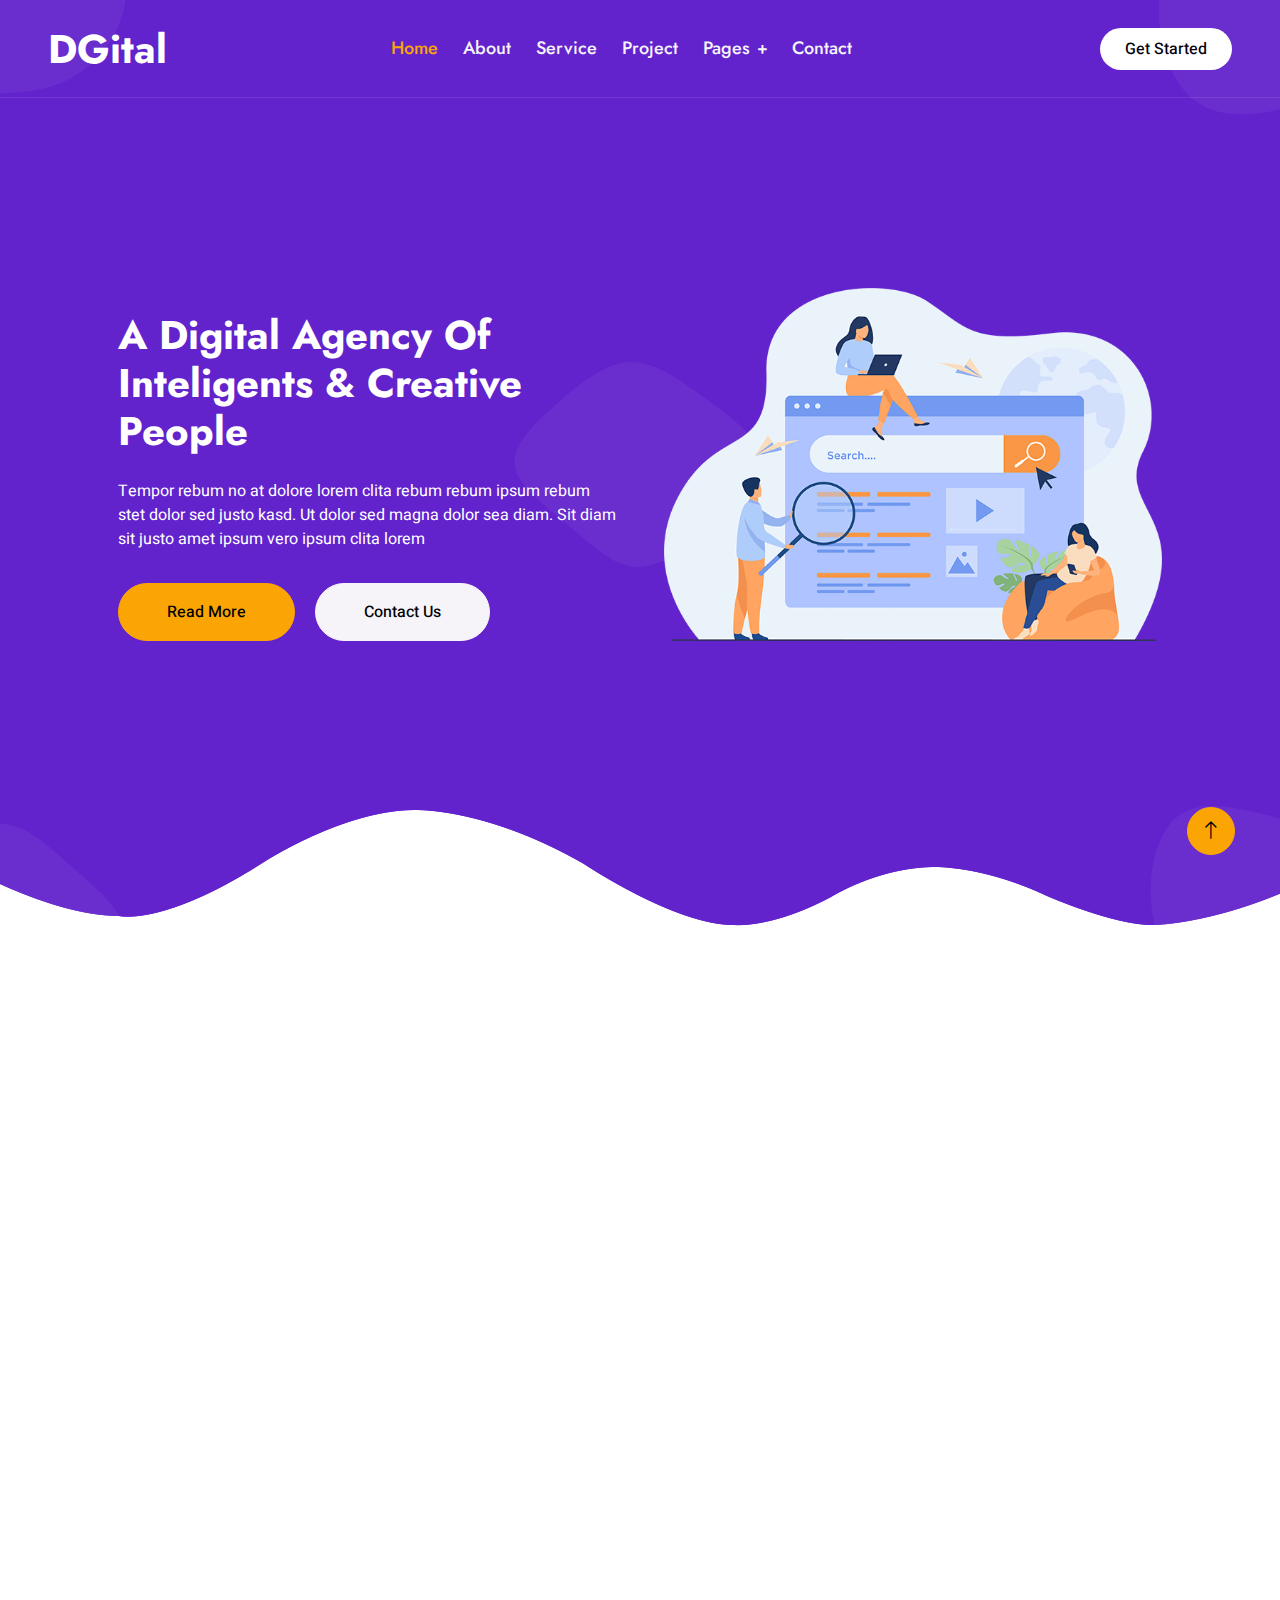
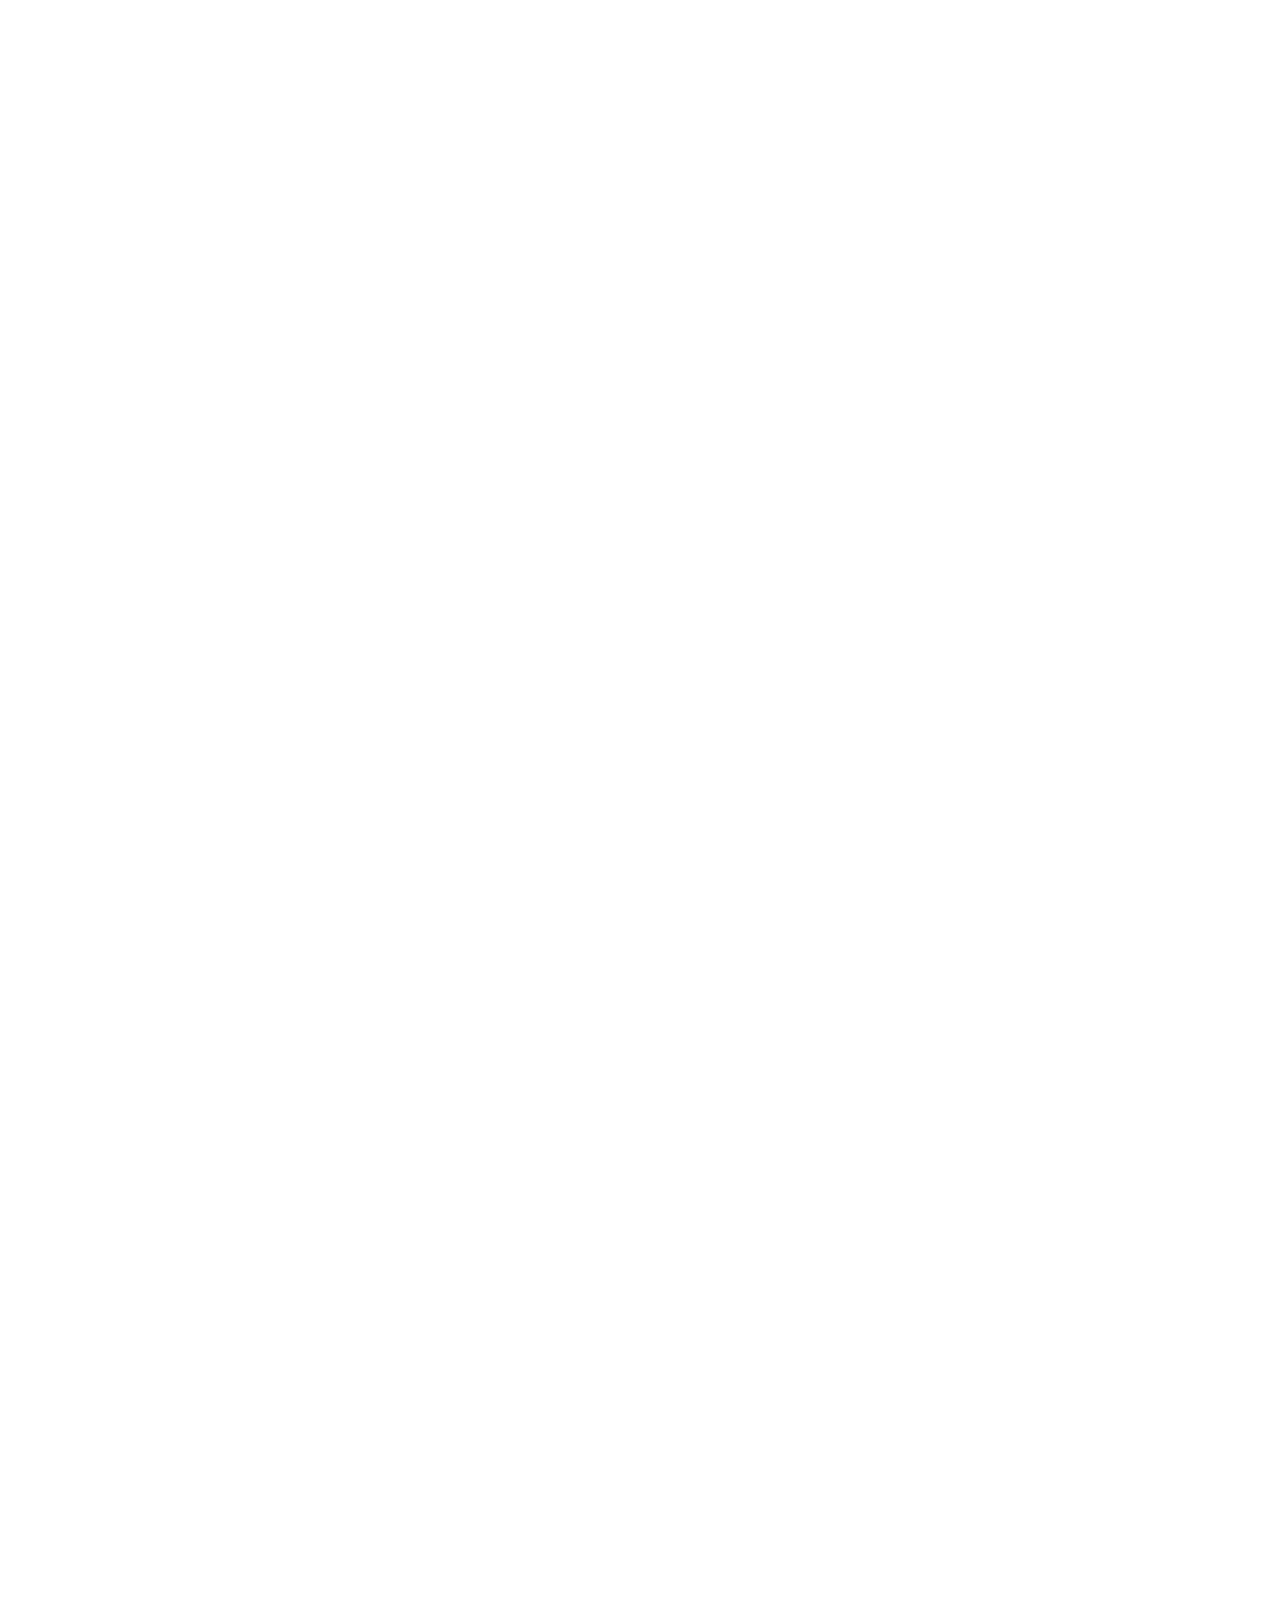
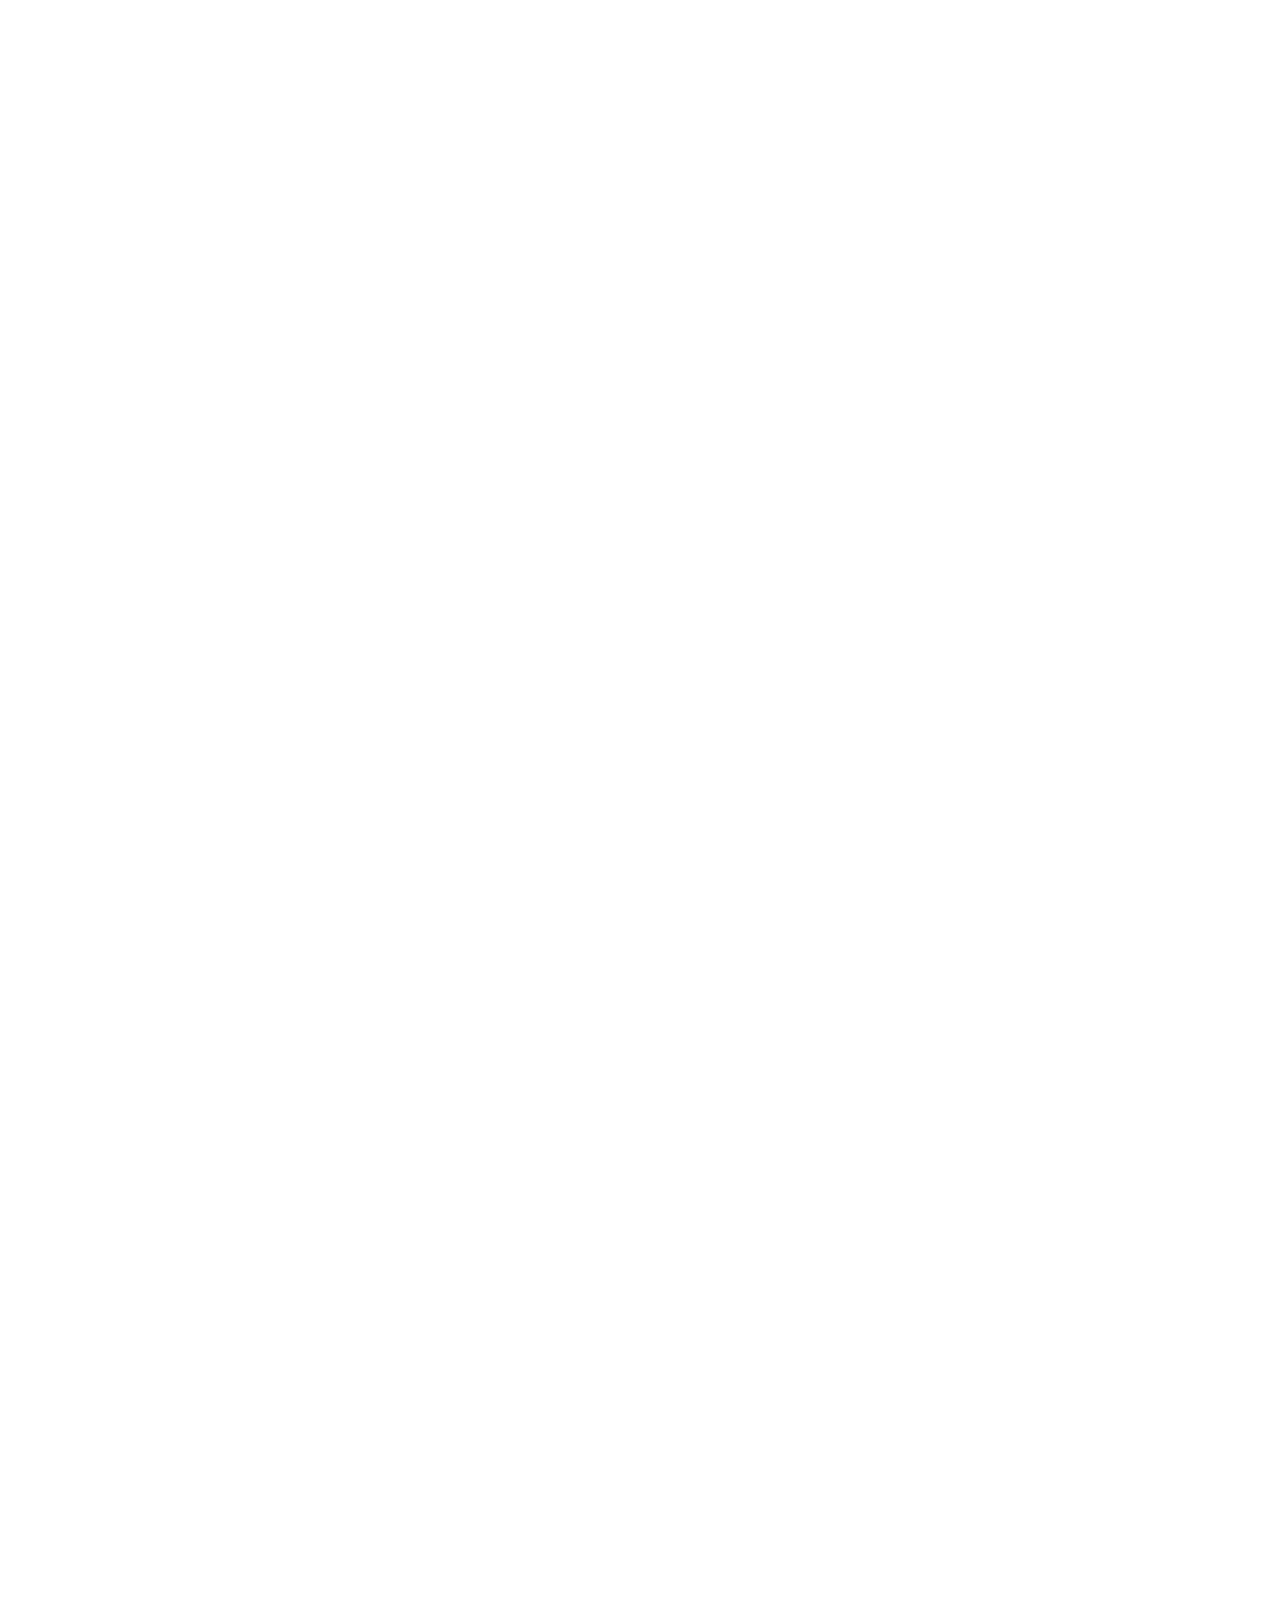
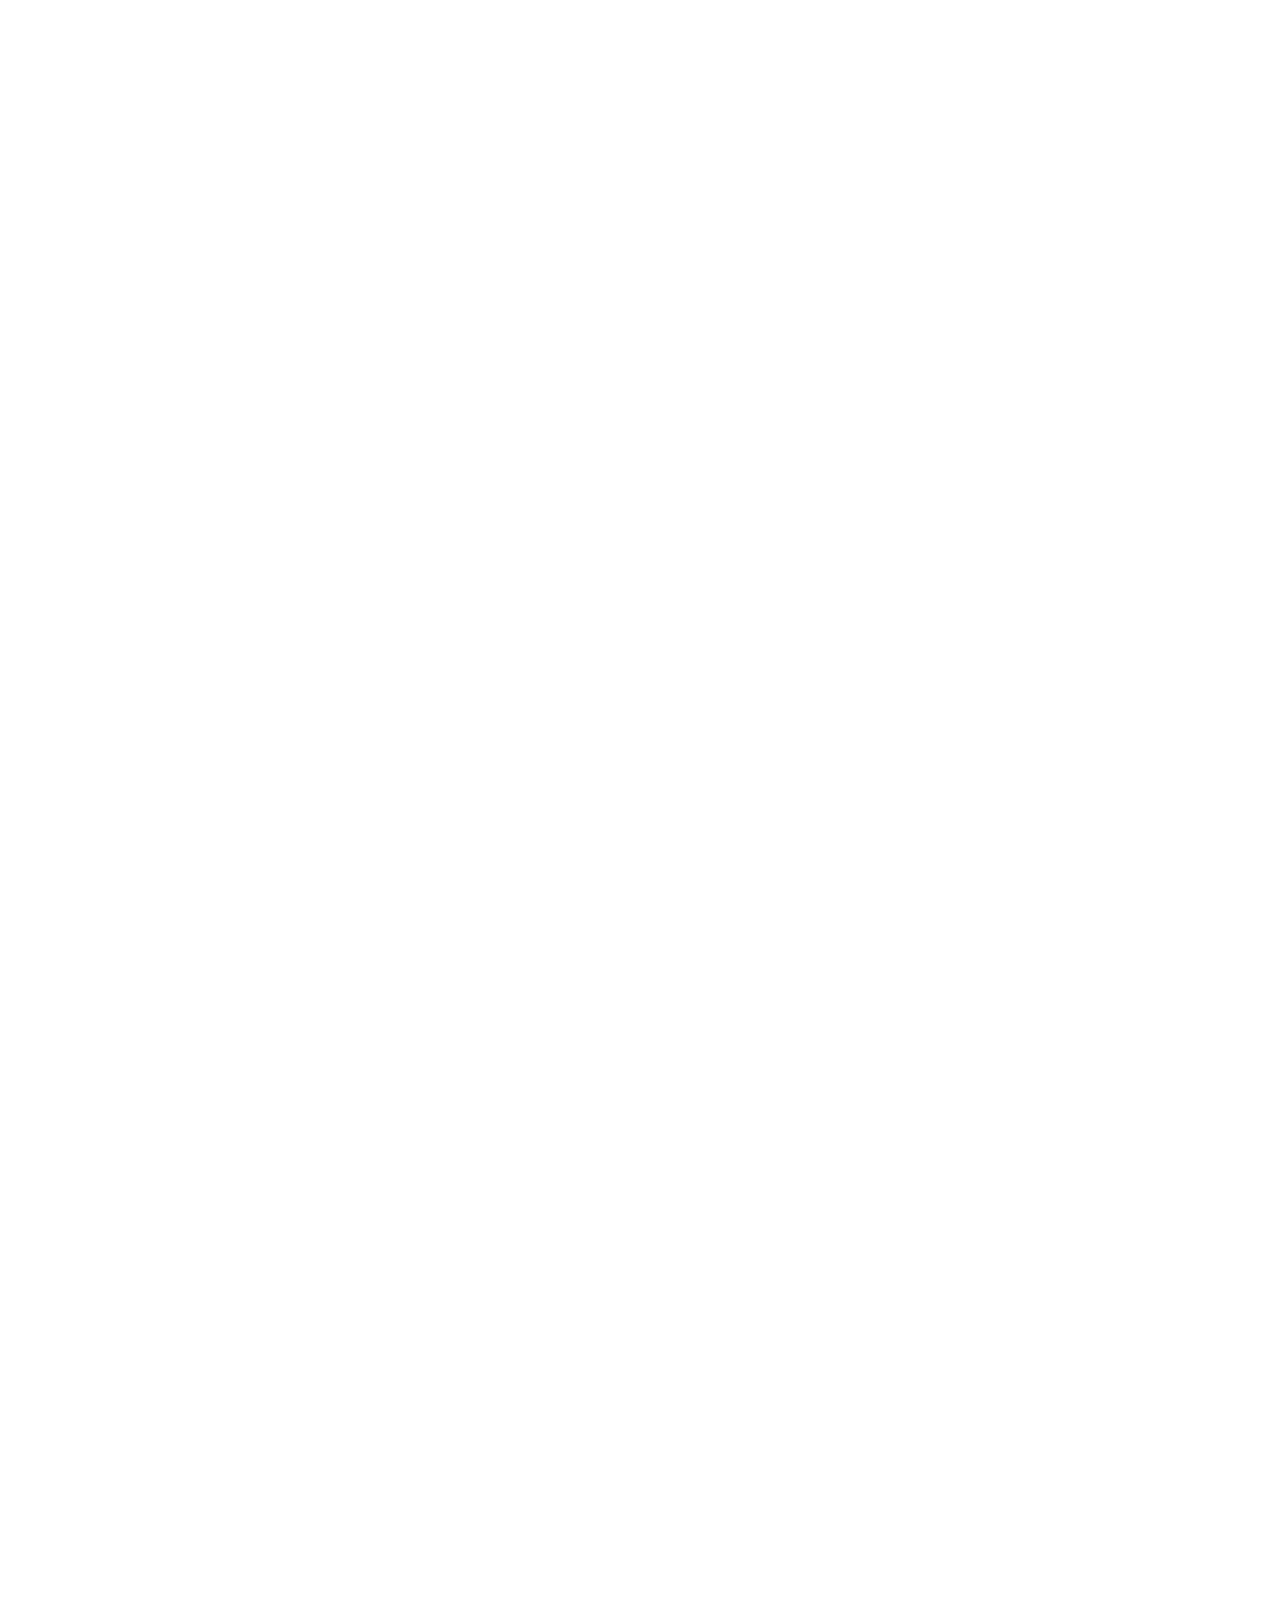
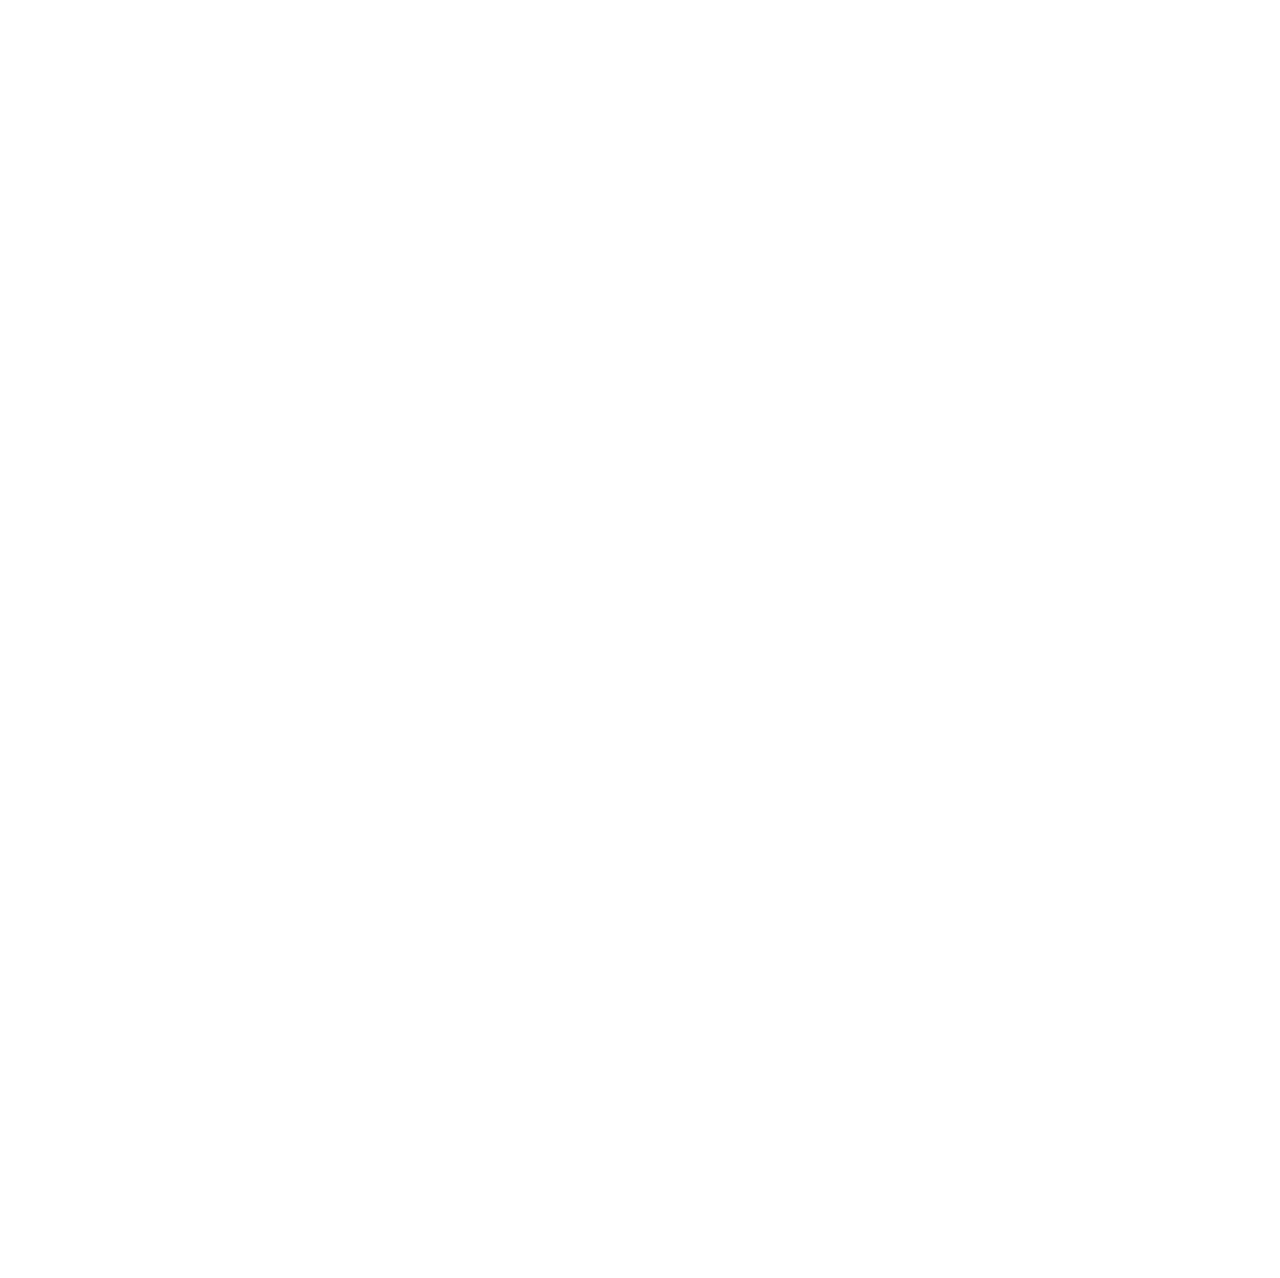
==== index.html @ a2b87ebb "first commit" ====
<!DOCTYPE html>
<html lang="en">

<head>
    <meta charset="utf-8">
    <title>DGital - Digital Agency HTML Template</title>
    <meta content="width=device-width, initial-scale=1.0" name="viewport">
    <meta content="" name="keywords">
    <meta content="" name="description">

    <!-- Favicon -->
    <link href="img/favicon.ico" rel="icon">

    <!-- Google Web Fonts -->
    <link rel="preconnect" href="https://fonts.googleapis.com">
    <link rel="preconnect" href="https://fonts.gstatic.com" crossorigin>
    <link href="https://fonts.googleapis.com/css2?family=Heebo:wght@400;500&family=Jost:wght@500;600;700&display=swap" rel="stylesheet"> 

    <!-- Icon Font Stylesheet -->
    <link href="https://cdnjs.cloudflare.com/ajax/libs/font-awesome/5.10.0/css/all.min.css" rel="stylesheet">
    <link href="https://cdn.jsdelivr.net/npm/bootstrap-icons@1.4.1/font/bootstrap-icons.css" rel="stylesheet">

    <!-- Libraries Stylesheet -->
    <link href="lib/animate/animate.min.css" rel="stylesheet">
    <link href="lib/owlcarousel/assets/owl.carousel.min.css" rel="stylesheet">
    <link href="lib/lightbox/css/lightbox.min.css" rel="stylesheet">

    <!-- Customized Bootstrap Stylesheet -->
    <link href="css/bootstrap.min.css" rel="stylesheet">

    <!-- Template Stylesheet -->
    <link href="css/style.css" rel="stylesheet">
</head>

<body>
    <div class="container-xxl bg-white p-0">
        <!-- Spinner Start -->
        <div id="spinner" class="show bg-white position-fixed translate-middle w-100 vh-100 top-50 start-50 d-flex align-items-center justify-content-center">
            <div class="spinner-grow text-primary" style="width: 3rem; height: 3rem;" role="status">
                <span class="sr-only">Loading...</span>
            </div>
        </div>
        <!-- Spinner End -->


        <!-- Navbar & Hero Start -->
        <div class="container-xxl position-relative p-0">
            <nav class="navbar navbar-expand-lg navbar-light px-4 px-lg-5 py-3 py-lg-0">
                <a href="" class="navbar-brand p-0">
                    <h1 class="m-0">DGital</h1>
                    <!-- <img src="img/logo.png" alt="Logo"> -->
                </a>
                <button class="navbar-toggler" type="button" data-bs-toggle="collapse" data-bs-target="#navbarCollapse">
                    <span class="fa fa-bars"></span>
                </button>
                <div class="collapse navbar-collapse" id="navbarCollapse">
                    <div class="navbar-nav mx-auto py-0">
                        <a href="index.html" class="nav-item nav-link active">Home</a>
                        <a href="about.html" class="nav-item nav-link">About</a>
                        <a href="service.html" class="nav-item nav-link">Service</a>
                        <a href="project.html" class="nav-item nav-link">Project</a>
                        <div class="nav-item dropdown">
                            <a href="#" class="nav-link dropdown-toggle" data-bs-toggle="dropdown">Pages</a>
                            <div class="dropdown-menu m-0">
                                <a href="team.html" class="dropdown-item">Our Team</a>
                                <a href="testimonial.html" class="dropdown-item">Testimonial</a>
                                <a href="404.html" class="dropdown-item">404 Page</a>
                            </div>
                        </div>
                        <a href="contact.html" class="nav-item nav-link">Contact</a>
                    </div>
                    <a href="" class="btn rounded-pill py-2 px-4 ms-3 d-none d-lg-block">Get Started</a>
                </div>
            </nav>

            <div class="container-xxl bg-primary hero-header">
                <div class="container px-lg-5">
                    <div class="row g-5 align-items-end">
                        <div class="col-lg-6 text-center text-lg-start">
                            <h1 class="text-white mb-4 animated slideInDown">A Digital Agency Of Inteligents & Creative People</h1>
                            <p class="text-white pb-3 animated slideInDown">Tempor rebum no at dolore lorem clita rebum rebum ipsum rebum stet dolor sed justo kasd. Ut dolor sed magna dolor sea diam. Sit diam sit justo amet ipsum vero ipsum clita lorem</p>
                            <a href="" class="btn btn-secondary py-sm-3 px-sm-5 rounded-pill me-3 animated slideInLeft">Read More</a>
                            <a href="" class="btn btn-light py-sm-3 px-sm-5 rounded-pill animated slideInRight">Contact Us</a>
                        </div>
                        <div class="col-lg-6 text-center text-lg-start">
                            <img class="img-fluid animated zoomIn" src="img/hero.png" alt="">
                        </div>
                    </div>
                </div>
            </div>
        </div>
        <!-- Navbar & Hero End -->


        <!-- Feature Start -->
        <div class="container-xxl py-5">
            <div class="container py-5 px-lg-5">
                <div class="row g-4">
                    <div class="col-lg-4 wow fadeInUp" data-wow-delay="0.1s">
                        <div class="feature-item bg-light rounded text-center p-4">
                            <i class="fa fa-3x fa-mail-bulk text-primary mb-4"></i>
                            <h5 class="mb-3">Digital Marketing</h5>
                            <p class="m-0">Erat ipsum justo amet duo et elitr dolor, est duo duo eos lorem sed diam stet diam sed stet lorem.</p>
                        </div>
                    </div>
                    <div class="col-lg-4 wow fadeInUp" data-wow-delay="0.3s">
                        <div class="feature-item bg-light rounded text-center p-4">
                            <i class="fa fa-3x fa-search text-primary mb-4"></i>
                            <h5 class="mb-3">SEO & Backlinks</h5>
                            <p class="m-0">Erat ipsum justo amet duo et elitr dolor, est duo duo eos lorem sed diam stet diam sed stet lorem.</p>
                        </div>
                    </div>
                    <div class="col-lg-4 wow fadeInUp" data-wow-delay="0.5s">
                        <div class="feature-item bg-light rounded text-center p-4">
                            <i class="fa fa-3x fa-laptop-code text-primary mb-4"></i>
                            <h5 class="mb-3">Design & Development</h5>
                            <p class="m-0">Erat ipsum justo amet duo et elitr dolor, est duo duo eos lorem sed diam stet diam sed stet lorem.</p>
                        </div>
                    </div>
                </div>
            </div>
        </div>
        <!-- Feature End -->


        <!-- About Start -->
        <div class="container-xxl py-5">
            <div class="container py-5 px-lg-5">
                <div class="row g-5 align-items-center">
                    <div class="col-lg-6 wow fadeInUp" data-wow-delay="0.1s">
                        <p class="section-title text-secondary">About Us<span></span></p>
                        <h1 class="mb-5">#1 Digital solution with 10 years of experience</h1>
                        <p class="mb-4">Diam dolor diam ipsum et tempor sit. Aliqu diam amet diam et eos labore. Clita erat ipsum et lorem et sit, sed stet no labore lorem sit clita duo justo eirmod magna dolore erat amet</p>
                        <div class="skill mb-4">
                            <div class="d-flex justify-content-between">
                                <p class="mb-2">Digital Marketing</p>
                                <p class="mb-2">85%</p>
                            </div>
                            <div class="progress">
                                <div class="progress-bar bg-primary" role="progressbar" aria-valuenow="85" aria-valuemin="0" aria-valuemax="100"></div>
                            </div>
                        </div>
                        <div class="skill mb-4">
                            <div class="d-flex justify-content-between">
                                <p class="mb-2">SEO & Backlinks</p>
                                <p class="mb-2">90%</p>
                            </div>
                            <div class="progress">
                                <div class="progress-bar bg-secondary" role="progressbar" aria-valuenow="90" aria-valuemin="0" aria-valuemax="100"></div>
                            </div>
                        </div>
                        <div class="skill mb-4">
                            <div class="d-flex justify-content-between">
                                <p class="mb-2">Design & Development</p>
                                <p class="mb-2">95%</p>
                            </div>
                            <div class="progress">
                                <div class="progress-bar bg-dark" role="progressbar" aria-valuenow="95" aria-valuemin="0" aria-valuemax="100"></div>
                            </div>
                        </div>
                        <a href="" class="btn btn-primary py-sm-3 px-sm-5 rounded-pill mt-3">Read More</a>
                    </div>
                    <div class="col-lg-6">
                        <img class="img-fluid wow zoomIn" data-wow-delay="0.5s" src="img/about.png">
                    </div>
                </div>
            </div>
        </div>
        <!-- About End -->


        <!-- Facts Start -->
        <div class="container-xxl bg-primary fact py-5 wow fadeInUp" data-wow-delay="0.1s">
            <div class="container py-5 px-lg-5">
                <div class="row g-4">
                    <div class="col-md-6 col-lg-3 text-center wow fadeIn" data-wow-delay="0.1s">
                        <i class="fa fa-certificate fa-3x text-secondary mb-3"></i>
                        <h1 class="text-white mb-2" data-toggle="counter-up">1234</h1>
                        <p class="text-white mb-0">Years Experience</p>
                    </div>
                    <div class="col-md-6 col-lg-3 text-center wow fadeIn" data-wow-delay="0.3s">
                        <i class="fa fa-users-cog fa-3x text-secondary mb-3"></i>
                        <h1 class="text-white mb-2" data-toggle="counter-up">1234</h1>
                        <p class="text-white mb-0">Team Members</p>
                    </div>
                    <div class="col-md-6 col-lg-3 text-center wow fadeIn" data-wow-delay="0.5s">
                        <i class="fa fa-users fa-3x text-secondary mb-3"></i>
                        <h1 class="text-white mb-2" data-toggle="counter-up">1234</h1>
                        <p class="text-white mb-0">Satisfied Clients</p>
                    </div>
                    <div class="col-md-6 col-lg-3 text-center wow fadeIn" data-wow-delay="0.7s">
                        <i class="fa fa-check fa-3x text-secondary mb-3"></i>
                        <h1 class="text-white mb-2" data-toggle="counter-up">1234</h1>
                        <p class="text-white mb-0">Compleate Projects</p>
                    </div>
                </div>
            </div>
        </div>
        <!-- Facts End -->


        <!-- Service Start -->
        <div class="container-xxl py-5">
            <div class="container py-5 px-lg-5">
                <div class="wow fadeInUp" data-wow-delay="0.1s">
                    <p class="section-title text-secondary justify-content-center"><span></span>Our Services<span></span></p>
                    <h1 class="text-center mb-5">What Solutions We Provide</h1>
                </div>
                <div class="row g-4">
                    <div class="col-lg-4 col-md-6 wow fadeInUp" data-wow-delay="0.1s">
                        <div class="service-item d-flex flex-column text-center rounded">
                            <div class="service-icon flex-shrink-0">
                                <i class="fa fa-search fa-2x"></i>
                            </div>
                            <h5 class="mb-3">SEO Optimization</h5>
                            <p class="m-0">Erat ipsum justo amet duo et elitr dolor, est duo duo eos lorem sed diam stet diam sed stet lorem.</p>
                            <a class="btn btn-square" href=""><i class="fa fa-arrow-right"></i></a>
                        </div>
                    </div>
                    <div class="col-lg-4 col-md-6 wow fadeInUp" data-wow-delay="0.3s">
                        <div class="service-item d-flex flex-column text-center rounded">
                            <div class="service-icon flex-shrink-0">
                                <i class="fa fa-laptop-code fa-2x"></i>
                            </div>
                            <h5 class="mb-3">Web Design</h5>
                            <p class="m-0">Erat ipsum justo amet duo et elitr dolor, est duo duo eos lorem sed diam stet diam sed stet lorem.</p>
                            <a class="btn btn-square" href=""><i class="fa fa-arrow-right"></i></a>
                        </div>
                    </div>
                    <div class="col-lg-4 col-md-6 wow fadeInUp" data-wow-delay="0.5s">
                        <div class="service-item d-flex flex-column text-center rounded">
                            <div class="service-icon flex-shrink-0">
                                <i class="fab fa-facebook-f fa-2x"></i>
                            </div>
                            <h5 class="mb-3">Social Media Marketing</h5>
                            <p class="m-0">Erat ipsum justo amet duo et elitr dolor, est duo duo eos lorem sed diam stet diam sed stet lorem.</p>
                            <a class="btn btn-square" href=""><i class="fa fa-arrow-right"></i></a>
                        </div>
                    </div>
                    <div class="col-lg-4 col-md-6 wow fadeInUp" data-wow-delay="0.1s">
                        <div class="service-item d-flex flex-column text-center rounded">
                            <div class="service-icon flex-shrink-0">
                                <i class="fa fa-mail-bulk fa-2x"></i>
                            </div>
                            <h5 class="mb-3">Email Marketing</h5>
                            <p class="m-0">Erat ipsum justo amet duo et elitr dolor, est duo duo eos lorem sed diam stet diam sed stet lorem.</p>
                            <a class="btn btn-square" href=""><i class="fa fa-arrow-right"></i></a>
                        </div>
                    </div>
                    <div class="col-lg-4 col-md-6 wow fadeInUp" data-wow-delay="0.3s">
                        <div class="service-item d-flex flex-column text-center rounded">
                            <div class="service-icon flex-shrink-0">
                                <i class="fa fa-thumbs-up fa-2x"></i>
                            </div>
                            <h5 class="mb-3">PPC Advertising</h5>
                            <p class="m-0">Erat ipsum justo amet duo et elitr dolor, est duo duo eos lorem sed diam stet diam sed stet lorem.</p>
                            <a class="btn btn-square" href=""><i class="fa fa-arrow-right"></i></a>
                        </div>
                    </div>
                    <div class="col-lg-4 col-md-6 wow fadeInUp" data-wow-delay="0.5s">
                        <div class="service-item d-flex flex-column text-center rounded">
                            <div class="service-icon flex-shrink-0">
                                <i class="fab fa-android fa-2x"></i>
                            </div>
                            <h5 class="mb-3">App Development</h5>
                            <p class="m-0">Erat ipsum justo amet duo et elitr dolor, est duo duo eos lorem sed diam stet diam sed stet lorem.</p>
                            <a class="btn btn-square" href=""><i class="fa fa-arrow-right"></i></a>
                        </div>
                    </div>
                </div>
            </div>
        </div>
        <!-- Service End -->


        <!-- Newsletter Start -->
        <div class="container-xxl bg-primary newsletter py-5 wow fadeInUp" data-wow-delay="0.1s">
            <div class="container py-5 px-lg-5">
                <div class="row justify-content-center">
                    <div class="col-lg-7 text-center">
                        <p class="section-title text-white justify-content-center"><span></span>Newsletter<span></span></p>
                        <h1 class="text-center text-white mb-4">Stay Always In Touch</h1>
                        <p class="text-white mb-4">Diam dolor diam ipsum et tempor sit. Aliqu diam amet diam et eos labore. Clita erat ipsum et lorem et sit sed stet lorem sit clita duo justo</p>
                        <div class="position-relative w-100 mt-3">
                            <input class="form-control border-0 rounded-pill w-100 ps-4 pe-5" type="text" placeholder="Enter Your Email" style="height: 48px;">
                            <button type="button" class="btn shadow-none position-absolute top-0 end-0 mt-1 me-2"><i class="fa fa-paper-plane text-primary fs-4"></i></button>
                        </div>
                    </div>
                </div>
            </div>
        </div>
        <!-- Newsletter End -->


        <!-- Projects Start -->
        <div class="container-xxl py-5">
            <div class="container py-5 px-lg-5">
                <div class="wow fadeInUp" data-wow-delay="0.1s">
                    <p class="section-title text-secondary justify-content-center"><span></span>Our Projects<span></span></p>
                    <h1 class="text-center mb-5">Recently Completed Projects</h1>
                </div>
                <div class="row mt-n2 wow fadeInUp" data-wow-delay="0.3s">
                    <div class="col-12 text-center">
                        <ul class="list-inline mb-5" id="portfolio-flters">
                            <li class="mx-2 active" data-filter="*">All</li>
                            <li class="mx-2" data-filter=".first">Web Design</li>
                            <li class="mx-2" data-filter=".second">Graphic Design</li>
                        </ul>
                    </div>
                </div>
                <div class="row g-4 portfolio-container">
                    <div class="col-lg-4 col-md-6 portfolio-item first wow fadeInUp" data-wow-delay="0.1s">
                        <div class="rounded overflow-hidden">
                            <div class="position-relative overflow-hidden">
                                <img class="img-fluid w-100" src="img/portfolio-1.jpg" alt="">
                                <div class="portfolio-overlay">
                                    <a class="btn btn-square btn-outline-light mx-1" href="img/portfolio-1.jpg" data-lightbox="portfolio"><i class="fa fa-eye"></i></a>
                                    <a class="btn btn-square btn-outline-light mx-1" href=""><i class="fa fa-link"></i></a>
                                </div>
                            </div>
                            <div class="bg-light p-4">
                                <p class="text-primary fw-medium mb-2">UI / UX Design</p>
                                <h5 class="lh-base mb-0">Digital Agency Website Design And Development</a>
                            </div>
                        </div>
                    </div>
                    <div class="col-lg-4 col-md-6 portfolio-item second wow fadeInUp" data-wow-delay="0.3s">
                        <div class="rounded overflow-hidden">
                            <div class="position-relative overflow-hidden">
                                <img class="img-fluid w-100" src="img/portfolio-2.jpg" alt="">
                                <div class="portfolio-overlay">
                                    <a class="btn btn-square btn-outline-light mx-1" href="img/portfolio-2.jpg" data-lightbox="portfolio"><i class="fa fa-eye"></i></a>
                                    <a class="btn btn-square btn-outline-light mx-1" href=""><i class="fa fa-link"></i></a>
                                </div>
                            </div>
                            <div class="bg-light p-4">
                                <p class="text-primary fw-medium mb-2">UI / UX Design</p>
                                <h5 class="lh-base mb-0">Digital Agency Website Design And Development</a>
                            </div>
                        </div>
                    </div>
                    <div class="col-lg-4 col-md-6 portfolio-item first wow fadeInUp" data-wow-delay="0.5s">
                        <div class="rounded overflow-hidden">
                            <div class="position-relative overflow-hidden">
                                <img class="img-fluid w-100" src="img/portfolio-3.jpg" alt="">
                                <div class="portfolio-overlay">
                                    <a class="btn btn-square btn-outline-light mx-1" href="img/portfolio-3.jpg" data-lightbox="portfolio"><i class="fa fa-eye"></i></a>
                                    <a class="btn btn-square btn-outline-light mx-1" href=""><i class="fa fa-link"></i></a>
                                </div>
                            </div>
                            <div class="bg-light p-4">
                                <p class="text-primary fw-medium mb-2">UI / UX Design</p>
                                <h5 class="lh-base mb-0">Digital Agency Website Design And Development</a>
                            </div>
                        </div>
                    </div>
                    <div class="col-lg-4 col-md-6 portfolio-item second wow fadeInUp" data-wow-delay="0.1s">
                        <div class="rounded overflow-hidden">
                            <div class="position-relative overflow-hidden">
                                <img class="img-fluid w-100" src="img/portfolio-4.jpg" alt="">
                                <div class="portfolio-overlay">
                                    <a class="btn btn-square btn-outline-light mx-1" href="img/portfolio-4.jpg" data-lightbox="portfolio"><i class="fa fa-eye"></i></a>
                                    <a class="btn btn-square btn-outline-light mx-1" href=""><i class="fa fa-link"></i></a>
                                </div>
                            </div>
                            <div class="bg-light p-4">
                                <p class="text-primary fw-medium mb-2">UI / UX Design</p>
                                <h5 class="lh-base mb-0">Digital Agency Website Design And Development</a>
                            </div>
                        </div>
                    </div>
                    <div class="col-lg-4 col-md-6 portfolio-item first wow fadeInUp" data-wow-delay="0.3s">
                        <div class="rounded overflow-hidden">
                            <div class="position-relative overflow-hidden">
                                <img class="img-fluid w-100" src="img/portfolio-5.jpg" alt="">
                                <div class="portfolio-overlay">
                                    <a class="btn btn-square btn-outline-light mx-1" href="img/portfolio-5.jpg" data-lightbox="portfolio"><i class="fa fa-eye"></i></a>
                                    <a class="btn btn-square btn-outline-light mx-1" href=""><i class="fa fa-link"></i></a>
                                </div>
                            </div>
                            <div class="bg-light p-4">
                                <p class="text-primary fw-medium mb-2">UI / UX Design</p>
                                <h5 class="lh-base mb-0">Digital Agency Website Design And Development</a>
                            </div>
                        </div>
                    </div>
                    <div class="col-lg-4 col-md-6 portfolio-item second wow fadeInUp" data-wow-delay="0.5s">
                        <div class="rounded overflow-hidden">
                            <div class="position-relative overflow-hidden">
                                <img class="img-fluid w-100" src="img/portfolio-6.jpg" alt="">
                                <div class="portfolio-overlay">
                                    <a class="btn btn-square btn-outline-light mx-1" href="img/portfolio-6.jpg" data-lightbox="portfolio"><i class="fa fa-eye"></i></a>
                                    <a class="btn btn-square btn-outline-light mx-1" href=""><i class="fa fa-link"></i></a>
                                </div>
                            </div>
                            <div class="bg-light p-4">
                                <p class="text-primary fw-medium mb-2">UI / UX Design</p>
                                <h5 class="lh-base mb-0">Digital Agency Website Design And Development</a>
                            </div>
                        </div>
                    </div>
                </div>
            </div>
        </div>
        <!-- Projects End -->


        <!-- Testimonial Start -->
        <div class="container-xxl py-5 wow fadeInUp" data-wow-delay="0.1s">
            <div class="container py-5 px-lg-5">
                <p class="section-title text-secondary justify-content-center"><span></span>Testimonial<span></span></p>
                <h1 class="text-center mb-5">What Say Our Clients!</h1>
                <div class="owl-carousel testimonial-carousel">
                    <div class="testimonial-item bg-light rounded my-4">
                        <p class="fs-5"><i class="fa fa-quote-left fa-4x text-primary mt-n4 me-3"></i>Diam dolor diam ipsum sit. Aliqu diam amet diam et eos. Clita erat ipsum et lorem et sit sed stet lorem sit clita duo justo.</p>
                        <div class="d-flex align-items-center">
                            <img class="img-fluid flex-shrink-0 rounded-circle" src="img/testimonial-1.jpg" style="width: 65px; height: 65px;">
                            <div class="ps-4">
                                <h5 class="mb-1">Client Name</h5>
                                <span>Profession</span>
                            </div>
                        </div>
                    </div>
                    <div class="testimonial-item bg-light rounded my-4">
                        <p class="fs-5"><i class="fa fa-quote-left fa-4x text-primary mt-n4 me-3"></i>Diam dolor diam ipsum sit. Aliqu diam amet diam et eos. Clita erat ipsum et lorem et sit sed stet lorem sit clita duo justo.</p>
                        <div class="d-flex align-items-center">
                            <img class="img-fluid flex-shrink-0 rounded-circle" src="img/testimonial-2.jpg" style="width: 65px; height: 65px;">
                            <div class="ps-4">
                                <h5 class="mb-1">Client Name</h5>
                                <span>Profession</span>
                            </div>
                        </div>
                    </div>
                    <div class="testimonial-item bg-light rounded my-4">
                        <p class="fs-5"><i class="fa fa-quote-left fa-4x text-primary mt-n4 me-3"></i>Diam dolor diam ipsum sit. Aliqu diam amet diam et eos. Clita erat ipsum et lorem et sit sed stet lorem sit clita duo justo.</p>
                        <div class="d-flex align-items-center">
                            <img class="img-fluid flex-shrink-0 rounded-circle" src="img/testimonial-3.jpg" style="width: 65px; height: 65px;">
                            <div class="ps-4">
                                <h5 class="mb-1">Client Name</h5>
                                <span>Profession</span>
                            </div>
                        </div>
                    </div>
                </div>
            </div>
        </div>
        <!-- Testimonial End -->


        <!-- Team Start -->
        <div class="container-xxl py-5">
            <div class="container py-5 px-lg-5">
                <div class="wow fadeInUp" data-wow-delay="0.1s">
                    <p class="section-title text-secondary justify-content-center"><span></span>Our Team<span></span></p>
                    <h1 class="text-center mb-5">Our Team Members</h1>
                </div>
                <div class="row g-4">
                    <div class="col-lg-4 col-md-6 wow fadeInUp" data-wow-delay="0.1s">
                        <div class="team-item bg-light rounded">
                            <div class="text-center border-bottom p-4">
                                <img class="img-fluid rounded-circle mb-4" src="img/team-1.jpg" alt="">
                                <h5>John Doe</h5>
                                <span>CEO & Founder</span>
                            </div>
                            <div class="d-flex justify-content-center p-4">
                                <a class="btn btn-square mx-1" href=""><i class="fab fa-facebook-f"></i></a>
                                <a class="btn btn-square mx-1" href=""><i class="fab fa-twitter"></i></a>
                                <a class="btn btn-square mx-1" href=""><i class="fab fa-instagram"></i></a>
                                <a class="btn btn-square mx-1" href=""><i class="fab fa-linkedin-in"></i></a>
                            </div>
                        </div>
                    </div>
                    <div class="col-lg-4 col-md-6 wow fadeInUp" data-wow-delay="0.3s">
                        <div class="team-item bg-light rounded">
                            <div class="text-center border-bottom p-4">
                                <img class="img-fluid rounded-circle mb-4" src="img/team-2.jpg" alt="">
                                <h5>Jessica Brown</h5>
                                <span>Web Designer</span>
                            </div>
                            <div class="d-flex justify-content-center p-4">
                                <a class="btn btn-square mx-1" href=""><i class="fab fa-facebook-f"></i></a>
                                <a class="btn btn-square mx-1" href=""><i class="fab fa-twitter"></i></a>
                                <a class="btn btn-square mx-1" href=""><i class="fab fa-instagram"></i></a>
                                <a class="btn btn-square mx-1" href=""><i class="fab fa-linkedin-in"></i></a>
                            </div>
                        </div>
                    </div>
                    <div class="col-lg-4 col-md-6 wow fadeInUp" data-wow-delay="0.5s">
                        <div class="team-item bg-light rounded">
                            <div class="text-center border-bottom p-4">
                                <img class="img-fluid rounded-circle mb-4" src="img/team-3.jpg" alt="">
                                <h5>Tony Johnson</h5>
                                <span>SEO Expert</span>
                            </div>
                            <div class="d-flex justify-content-center p-4">
                                <a class="btn btn-square mx-1" href=""><i class="fab fa-facebook-f"></i></a>
                                <a class="btn btn-square mx-1" href=""><i class="fab fa-twitter"></i></a>
                                <a class="btn btn-square mx-1" href=""><i class="fab fa-instagram"></i></a>
                                <a class="btn btn-square mx-1" href=""><i class="fab fa-linkedin-in"></i></a>
                            </div>
                        </div>
                    </div>
                </div>
            </div>
        </div>
        <!-- Team End -->
        

        <!-- Footer Start -->
        <div class="container-fluid bg-primary text-light footer wow fadeIn" data-wow-delay="0.1s">
            <div class="container py-5 px-lg-5">
                <div class="row g-5">
                    <div class="col-md-6 col-lg-3">
                        <p class="section-title text-white h5 mb-4">Address<span></span></p>
                        <p><i class="fa fa-map-marker-alt me-3"></i>123 Street, New York, USA</p>
                        <p><i class="fa fa-phone-alt me-3"></i>+012 345 67890</p>
                        <p><i class="fa fa-envelope me-3"></i>info@example.com</p>
                        <div class="d-flex pt-2">
                            <a class="btn btn-outline-light btn-social" href=""><i class="fab fa-twitter"></i></a>
                            <a class="btn btn-outline-light btn-social" href=""><i class="fab fa-facebook-f"></i></a>
                            <a class="btn btn-outline-light btn-social" href=""><i class="fab fa-instagram"></i></a>
                            <a class="btn btn-outline-light btn-social" href=""><i class="fab fa-linkedin-in"></i></a>
                        </div>
                    </div>
                    <div class="col-md-6 col-lg-3">
                        <p class="section-title text-white h5 mb-4">Quick Link<span></span></p>
                        <a class="btn btn-link" href="">About Us</a>
                        <a class="btn btn-link" href="">Contact Us</a>
                        <a class="btn btn-link" href="">Privacy Policy</a>
                        <a class="btn btn-link" href="">Terms & Condition</a>
                        <a class="btn btn-link" href="">Career</a>
                    </div>
                    <div class="col-md-6 col-lg-3">
                        <p class="section-title text-white h5 mb-4">Gallery<span></span></p>
                        <div class="row g-2">
                            <div class="col-4">
                                <img class="img-fluid" src="img/portfolio-1.jpg" alt="Image">
                            </div>
                            <div class="col-4">
                                <img class="img-fluid" src="img/portfolio-2.jpg" alt="Image">
                            </div>
                            <div class="col-4">
                                <img class="img-fluid" src="img/portfolio-3.jpg" alt="Image">
                            </div>
                            <div class="col-4">
                                <img class="img-fluid" src="img/portfolio-4.jpg" alt="Image">
                            </div>
                            <div class="col-4">
                                <img class="img-fluid" src="img/portfolio-5.jpg" alt="Image">
                            </div>
                            <div class="col-4">
                                <img class="img-fluid" src="img/portfolio-6.jpg" alt="Image">
                            </div>
                        </div>
                    </div>
                    <div class="col-md-6 col-lg-3">
                        <p class="section-title text-white h5 mb-4">Newsletter<span></span></p>
                        <p>Lorem ipsum dolor sit amet elit. Phasellus nec pretium mi. Curabitur facilisis ornare velit non vulpu</p>
                        <div class="position-relative w-100 mt-3">
                            <input class="form-control border-0 rounded-pill w-100 ps-4 pe-5" type="text" placeholder="Your Email" style="height: 48px;">
                            <button type="button" class="btn shadow-none position-absolute top-0 end-0 mt-1 me-2"><i class="fa fa-paper-plane text-primary fs-4"></i></button>
                        </div>
                    </div>
                </div>
            </div>
            <div class="container px-lg-5">
                <div class="copyright">
                    <div class="row">
                        <div class="col-md-6 text-center text-md-start mb-3 mb-md-0">
                            &copy; <a class="border-bottom" href="#">Your Site Name</a>, All Right Reserved. 
							
							<!--/*** This template is free as long as you keep the footer author’s credit link/attribution link/backlink. If you'd like to use the template without the footer author’s credit link/attribution link/backlink, you can purchase the Credit Removal License from "https://htmlcodex.com/credit-removal". Thank you for your support. ***/-->
							Designed By <a class="border-bottom" href="https://htmlcodex.com">HTML Codex</a>
                        </div>
                        <div class="col-md-6 text-center text-md-end">
                            <div class="footer-menu">
                                <a href="">Home</a>
                                <a href="">Cookies</a>
                                <a href="">Help</a>
                                <a href="">FQAs</a>
                            </div>
                        </div>
                    </div>
                </div>
            </div>
        </div>
        <!-- Footer End -->


        <!-- Back to Top -->
        <a href="#" class="btn btn-lg btn-secondary btn-lg-square back-to-top"><i class="bi bi-arrow-up"></i></a>
    </div>

    <!-- JavaScript Libraries -->
    <script src="https://code.jquery.com/jquery-3.4.1.min.js"></script>
    <script src="https://cdn.jsdelivr.net/npm/bootstrap@5.0.0/dist/js/bootstrap.bundle.min.js"></script>
    <script src="lib/wow/wow.min.js"></script>
    <script src="lib/easing/easing.min.js"></script>
    <script src="lib/waypoints/waypoints.min.js"></script>
    <script src="lib/counterup/counterup.min.js"></script>
    <script src="lib/owlcarousel/owl.carousel.min.js"></script>
    <script src="lib/isotope/isotope.pkgd.min.js"></script>
    <script src="lib/lightbox/js/lightbox.min.js"></script>

    <!-- Template Javascript -->
    <script src="js/main.js"></script>
</body>

</html>
---- css/style.css ----
/********** Template CSS **********/
:root {
    --primary: #6222CC;
    --secondary: #FBA504;
    --light: #F6F4F9;
    --dark: #04000B;
}


/*** Spinner ***/
#spinner {
    opacity: 0;
    visibility: hidden;
    transition: opacity .5s ease-out, visibility 0s linear .5s;
    z-index: 99999;
}

#spinner.show {
    transition: opacity .5s ease-out, visibility 0s linear 0s;
    visibility: visible;
    opacity: 1;
}

.back-to-top {
    position: fixed;
    display: none;
    right: 45px;
    bottom: 45px;
    z-index: 99;
}


/*** Heading ***/
h1,
h2,
.fw-bold {
    font-weight: 700 !important;
}

h3,
h4,
.fw-semi-bold {
    font-weight: 600 !important;
}

h5,
h6,
.fw-medium {
    font-weight: 500 !important;
}


/*** Button ***/
.btn {
    font-weight: 500;
    transition: .5s;
}

.btn:hover {
    box-shadow: 0 0 10px rgba(0, 0, 0, .5);
}

.btn-square {
    width: 38px;
    height: 38px;
}

.btn-sm-square {
    width: 32px;
    height: 32px;
}

.btn-lg-square {
    width: 48px;
    height: 48px;
}

.btn-square,
.btn-sm-square,
.btn-lg-square {
    padding: 0;
    display: flex;
    align-items: center;
    justify-content: center;
    font-weight: normal;
    border-radius: 50px;
}


/*** Navbar ***/
.navbar .dropdown-toggle::after {
    border: none;
    content: "\f067";
    font-family: "Font Awesome 5 Free";
    font-size: 10px;
    font-weight: bold;
    vertical-align: middle;
    margin-left: 8px;
}

.navbar-light .navbar-nav .nav-link {
    position: relative;
    margin-right: 25px;
    padding: 35px 0;
    font-family: 'Jost', sans-serif;
    font-size: 18px;
    font-weight: 500;
    color: var(--light) !important;
    outline: none;
    transition: .5s;
}

.sticky-top.navbar-light .navbar-nav .nav-link {
    padding: 20px 0;
    color: var(--dark) !important;
}

.navbar-light .navbar-nav .nav-link:hover,
.navbar-light .navbar-nav .nav-link.active {
    color: var(--secondary) !important;
}

.navbar-light .navbar-brand h1 {
    color: #FFFFFF;
}

.navbar-light .navbar-brand img {
    max-height: 60px;
    transition: .5s;
}

.sticky-top.navbar-light .navbar-brand img {
    max-height: 45px;
}

@media (max-width: 991.98px) {
    .sticky-top.navbar-light {
        position: relative;
        background: #FFFFFF;
    }

    .navbar-light .navbar-collapse {
        margin-top: 15px;
        border-top: 1px solid #DDDDDD;
    }

    .navbar-light .navbar-nav .nav-link,
    .sticky-top.navbar-light .navbar-nav .nav-link {
        padding: 10px 0;
        margin-left: 0;
        color: var(--dark) !important;
    }

    .navbar-light .navbar-brand h1 {
        color: var(--primary);
    }

    .navbar-light .navbar-brand img {
        max-height: 45px;
    }
}

@media (min-width: 992px) {
    .navbar-light {
        position: absolute;
        width: 100%;
        top: 0;
        left: 0;
        border-bottom: 1px solid rgba(256, 256, 256, .1);
        z-index: 999;
    }
    
    .sticky-top.navbar-light {
        position: fixed;
        background: #FFFFFF;
    }

    .sticky-top.navbar-light .navbar-brand h1 {
        color: var(--primary);
    }

    .navbar-light .navbar-nav .nav-item .dropdown-menu {
        display: block;
        border: none;
        margin-top: 0;
        top: 150%;
        opacity: 0;
        visibility: hidden;
        transition: .5s;
    }

    .navbar-light .navbar-nav .nav-item:hover .dropdown-menu {
        top: 100%;
        visibility: visible;
        transition: .5s;
        opacity: 1;
    }

    .navbar-light .btn {
        color: var(--dark);
        background: #FFFFFF;
    }

    .sticky-top.navbar-light .btn {
        color: var(--dark);
        background: var(--secondary);
    }
}


/*** Hero Header ***/
.hero-header {
    margin-bottom: 6rem;
    padding: 18rem 0;
    background:
        url(../img/blob-top-left.png),
        url(../img/blob-top-right.png),
        url(../img/blob-bottom-left.png),
        url(../img/blob-bottom-right.png),
        url(../img/blob-center.png),
        url(../img/bg-bottom.png);
    background-position:
        left 0px top 0px,
        right 0px top 0px,
        left 0px bottom 0px,
        right 0px bottom 0px,
        center center,
        center bottom;
    background-repeat: no-repeat;
}

@media (max-width: 991.98px) {
    .hero-header {
        padding: 6rem 0 9rem 0;
    }
}


/*** Section Title ***/
.section-title {
    position: relative;
    display: flex;
    align-items: center;
    font-weight: 500;
    text-transform: uppercase;
}

.section-title span:first-child,
.section-title span:last-child {
    position: relative;
    display: inline-block;
    margin-right: 30px;
    width: 30px;
    height: 2px;
}

.section-title span:last-child {
    margin-right: 0;
    margin-left: 30px;
}

.section-title span:first-child::after,
.section-title span:last-child::after {
    position: absolute;
    content: "";
    width: 15px;
    height: 2px;
    top: 0;
    right: -20px;
}

.section-title span:last-child::after {
    right: auto;
    left: -20px;
}

.section-title.text-primary span:first-child,
.section-title.text-primary span:last-child,
.section-title.text-primary span:first-child::after,
.section-title.text-primary span:last-child::after {
    background: var(--primary);
}

.section-title.text-secondary span:first-child,
.section-title.text-secondary span:last-child,
.section-title.text-secondary span:first-child::after,
.section-title.text-secondary span:last-child::after {
    background: var(--secondary);
}

.section-title.text-white span:first-child,
.section-title.text-white span:last-child,
.section-title.text-white span:first-child::after,
.section-title.text-white span:last-child::after {
    background: #FFFFFF;
}


/*** Feature ***/
.feature-item {
    transition: .5s;
}

.feature-item:hover {
    margin-top: -15px;
}


/*** About ***/
.progress {
    height: 5px;
}

.progress .progress-bar {
    width: 0px;
    transition: 3s;
}


/*** Fact ***/
.fact {
    margin: 6rem 0;
    background:
        url(../img/blob-top-left.png),
        url(../img/blob-top-right.png),
        url(../img/blob-bottom-left.png),
        url(../img/blob-bottom-right.png),
        url(../img/blob-center.png);
    background-position:
        left 0px top 0px,
        right 0px top 0px,
        left 0px bottom 0px,
        right 0px bottom 0px,
        center center;
    background-repeat: no-repeat;
}


/*** Service ***/
.service-item {
    position: relative;
    padding: 45px 30px;
    background: var(--light);
    overflow: hidden;
    transition: .5s;
}

.service-item:hover {
    margin-top: -15px;
    padding-bottom: 60px;
    background: var(--primary);
}

.service-item .service-icon {
    margin: 0 auto 20px auto;
    width: 100px;
    height: 100px;
    display: flex;
    align-items: center;
    justify-content: center;
    color: var(--light);
    background: url(../img/blob-primary.png) center center no-repeat;
    background-size: contain;
    transition: .5s;
}

.service-item:hover .service-icon {
    color: var(--dark);
    background: url(../img/blob-secondary.png) center center no-repeat;
    background-size: contain;
}

.service-item h5,
.service-item p {
    transition: .5s;
}

.service-item:hover h5,
.service-item:hover p {
    color: #FFFFFF;
}

.service-item a.btn {
    position: absolute;
    bottom: -40px;
    left: 50%;
    transform: translateX(-50%);
    color: var(--primary);
    background: #FFFFFF;
    border-radius: 40px 40px 0 0;
    transition: .5s;
    z-index: 1;
}

.service-item a.btn:hover {
    color: var(--dark);
    background: var(--secondary);
}

.service-item:hover a.btn {
    bottom: 0;
}


/*** Project Portfolio ***/
#portfolio-flters li {
    display: inline-block;
    font-weight: 500;
    color: var(--dark);
    cursor: pointer;
    transition: .5s;
    border-bottom: 2px solid transparent;
}

#portfolio-flters li:hover,
#portfolio-flters li.active {
    color: var(--primary);
    border-color: var(--primary);
}

.portfolio-item img {
    transition: .5s;
}

.portfolio-item:hover img {
    transform: scale(1.1);
}

.portfolio-item .portfolio-overlay {
    position: absolute;
    display: flex;
    align-items: center;
    justify-content: center;
    width: 100%;
    height: 100%;
    top: 0;
    left: 0;
    background: rgba(98, 34, 204, .9);
    transition: .5s;
    opacity: 0;
}

.portfolio-item:hover .portfolio-overlay {
    opacity: 1;
}


/*** Newsletter ***/
.newsletter {
    margin: 6rem 0;
    background:
        url(../img/blob-top-left.png),
        url(../img/blob-top-right.png),
        url(../img/blob-bottom-left.png),
        url(../img/blob-bottom-right.png),
        url(../img/blob-center.png);
    background-position:
        left 0px top 0px,
        right 0px top 0px,
        left 0px bottom 0px,
        right 0px bottom 0px,
        center center;
    background-repeat: no-repeat;
}


/*** Testimonial ***/
.testimonial-carousel .testimonial-item {
    padding: 0 30px 30px 30px;
}

.testimonial-carousel .owl-nav {
    display: flex;
    justify-content: center;
}

.testimonial-carousel .owl-nav .owl-prev,
.testimonial-carousel .owl-nav .owl-next {
    margin: 0 12px;
    width: 60px;
    height: 60px;
    display: flex;
    align-items: center;
    justify-content: center;
    color: var(--primary);
    background: var(--light);
    border-radius: 60px;
    font-size: 22px;
    transition: .5s;
}

.testimonial-carousel .owl-nav .owl-prev:hover,
.testimonial-carousel .owl-nav .owl-next:hover {
    color: #FFFFFF;
    background: var(--primary);
    box-shadow: 0 0 10px rgba(0, 0, 0, .5);
}


/*** Team ***/
.team-item .btn {
    color: var(--primary);
    background: #FFFFFF;
}

.team-item .btn:hover {
    color: #FFFFFF;
    background: var(--primary);
}


/*** Footer ***/
.footer {
    margin-top: 6rem;
    padding-top: 9rem;
    background:
        url(../img/bg-top.png),
        url(../img/map.png);
    background-position:
        center top,
        center center;
    background-repeat: no-repeat;
}

.footer .btn.btn-social {
    margin-right: 5px;
    width: 40px;
    height: 40px;
    display: flex;
    align-items: center;
    justify-content: center;
    color: var(--light);
    border: 1px solid rgba(256, 256, 256, .1);
    border-radius: 40px;
    transition: .3s;
}

.footer .btn.btn-social:hover {
    color: var(--primary);
}

.footer .btn.btn-link {
    display: block;
    margin-bottom: 10px;
    padding: 0;
    text-align: left;
    color: var(--light);
    font-weight: normal;
    transition: .3s;
}

.footer .btn.btn-link::before {
    position: relative;
    content: "\f105";
    font-family: "Font Awesome 5 Free";
    font-weight: 900;
    margin-right: 10px;
}

.footer .btn.btn-link:hover {
    letter-spacing: 1px;
    box-shadow: none;
    color: var(--secondary);
}

.footer .copyright {
    padding: 25px 0;
    font-size: 14px;
    border-top: 1px solid rgba(256, 256, 256, .1);
}

.footer .copyright a {
    color: var(--light);
}

.footer .footer-menu a {
    margin-right: 15px;
    padding-right: 15px;
    border-right: 1px solid rgba(255, 255, 255, .1);
}

.footer .footer-menu a:last-child {
    margin-right: 0;
    padding-right: 0;
    border-right: none;
}

.footer .copyright a:hover,
.footer .footer-menu a:hover {
    color: var(--secondary);
}
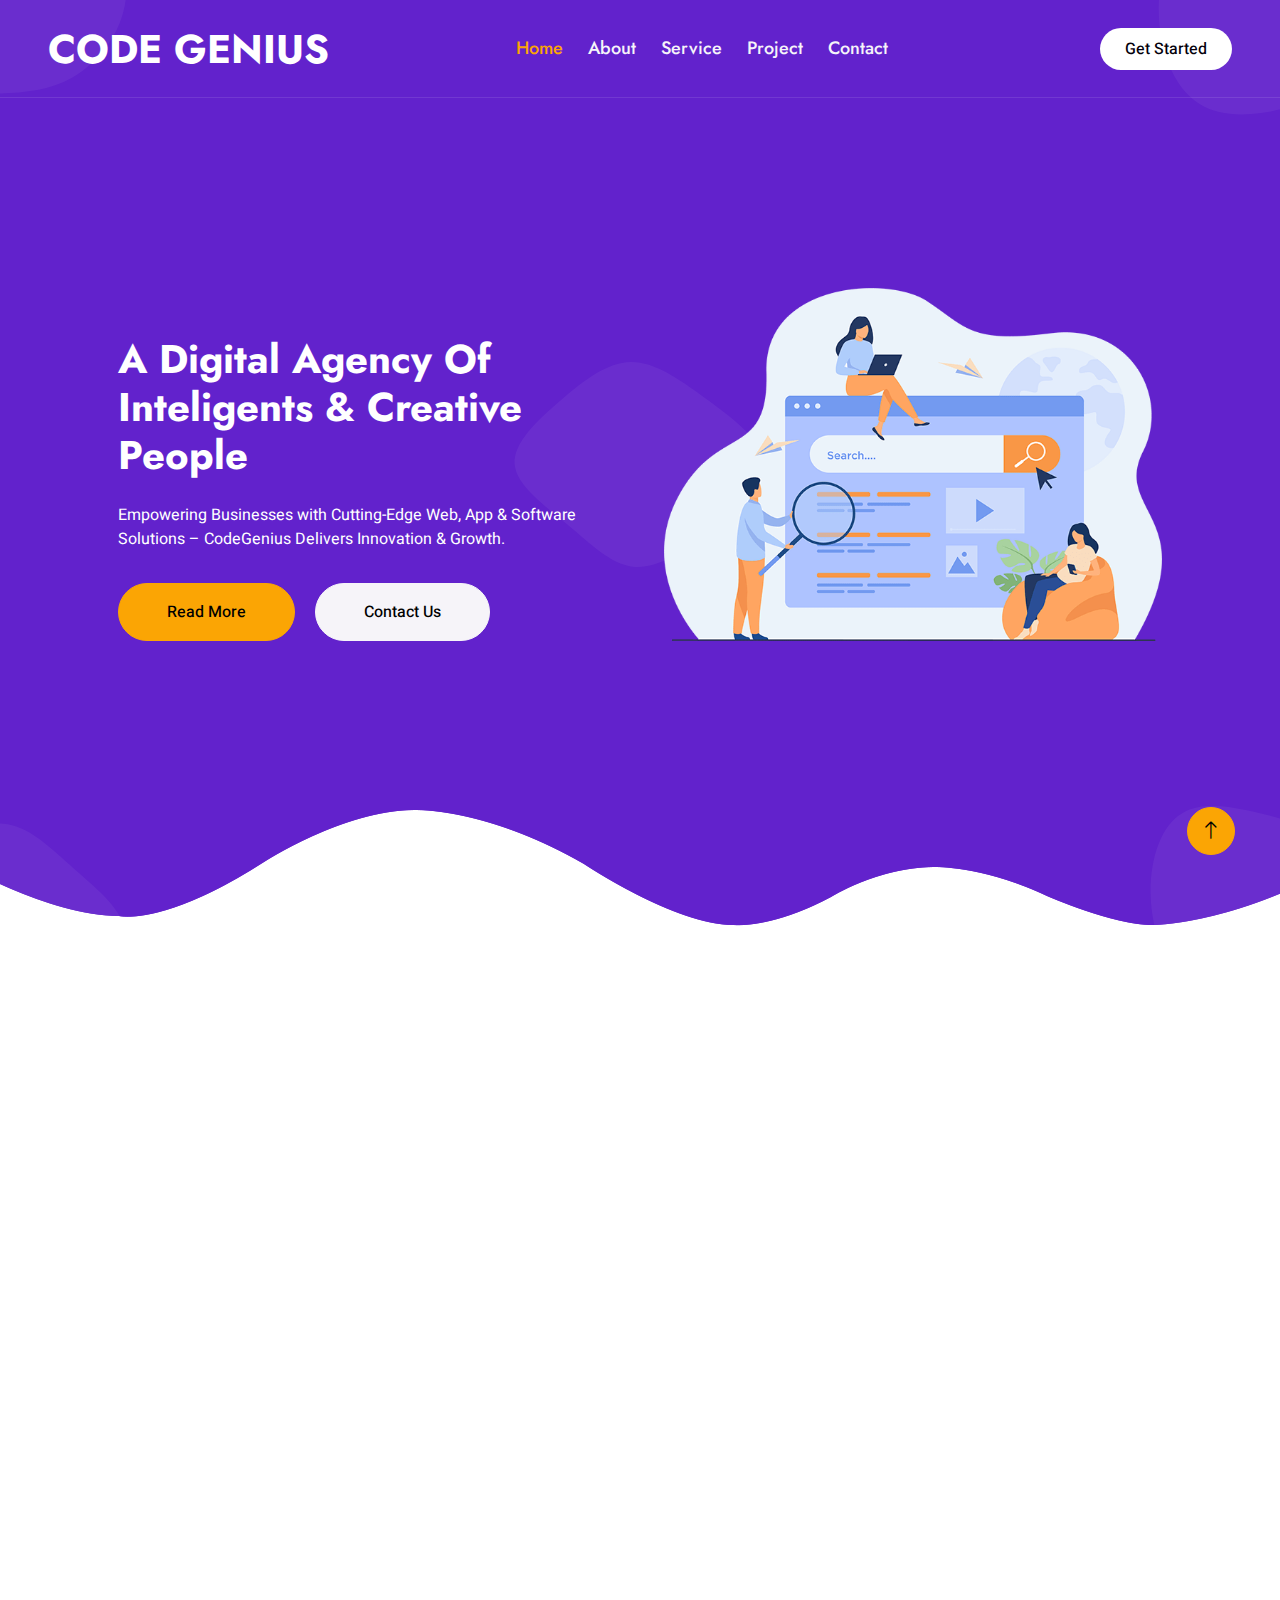
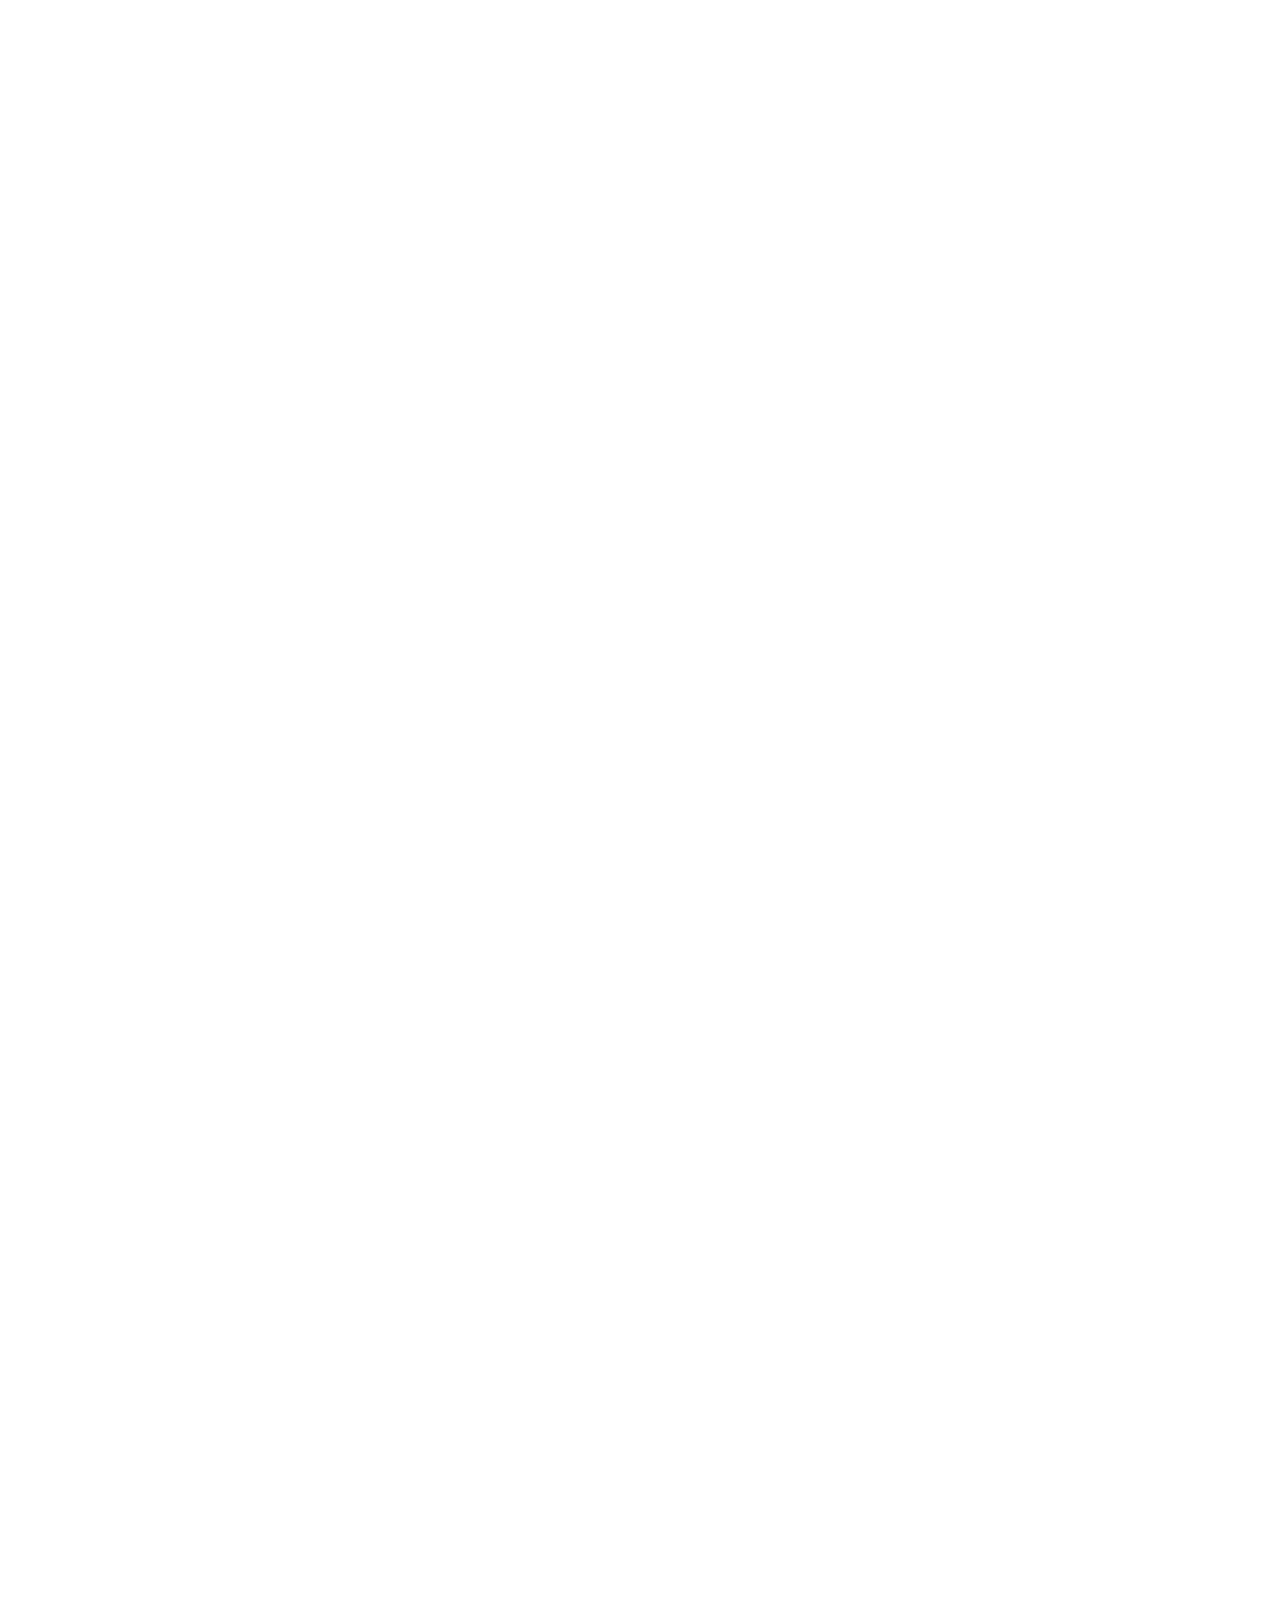
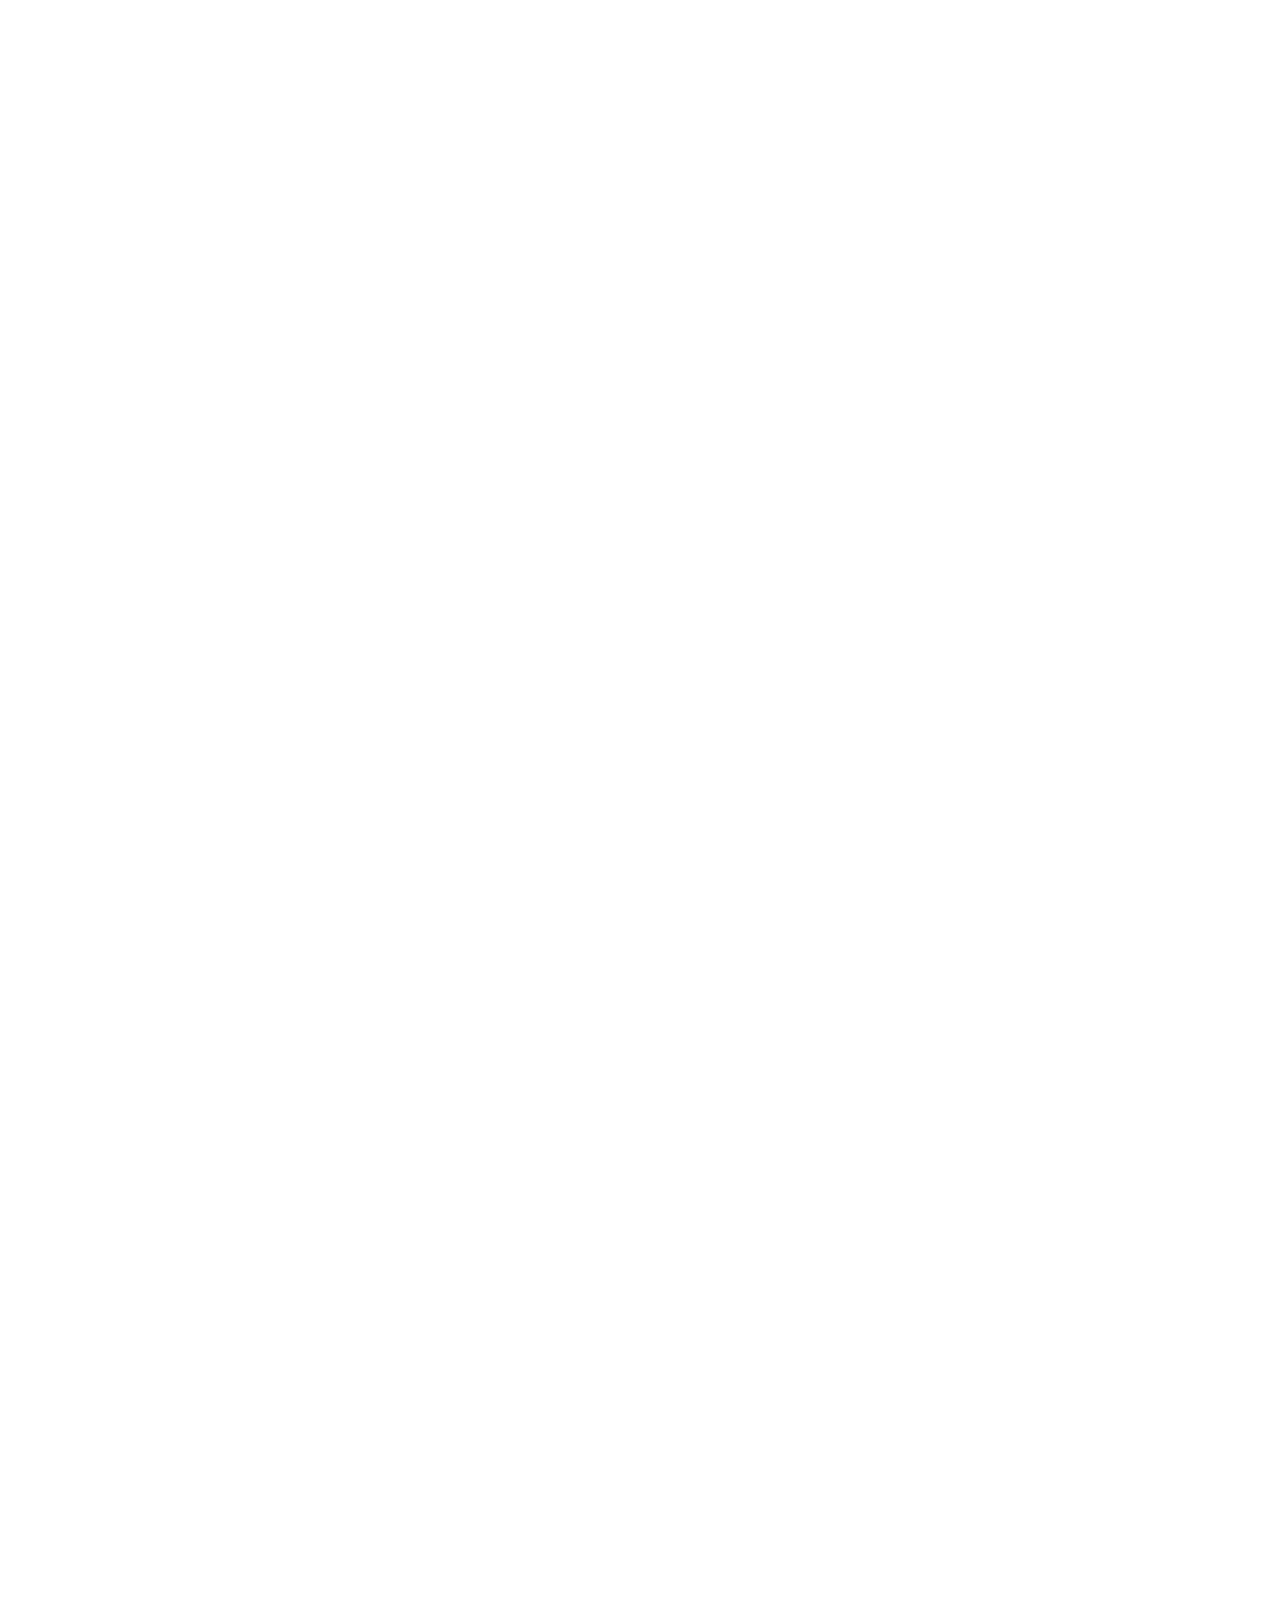
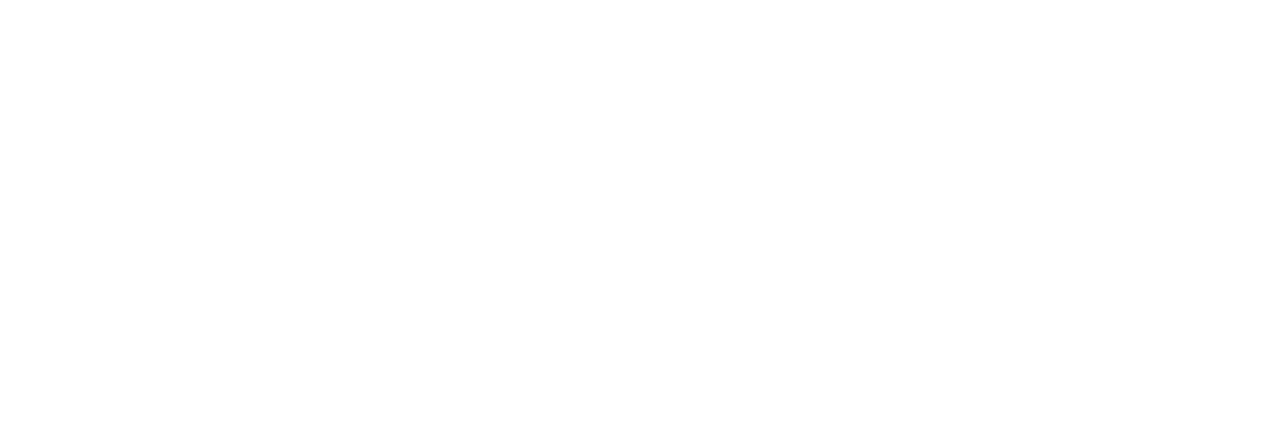
==== commit 2baf8626: "second commit" ====
--- a/index.html
+++ b/index.html
@@ -3,7 +3,7 @@
 
 <head>
     <meta charset="utf-8">
-    <title>DGital - Digital Agency HTML Template</title>
+    <title>Code Genius</title>
     <meta content="width=device-width, initial-scale=1.0" name="viewport">
     <meta content="" name="keywords">
     <meta content="" name="description">
@@ -14,7 +14,8 @@
     <!-- Google Web Fonts -->
     <link rel="preconnect" href="https://fonts.googleapis.com">
     <link rel="preconnect" href="https://fonts.gstatic.com" crossorigin>
-    <link href="https://fonts.googleapis.com/css2?family=Heebo:wght@400;500&family=Jost:wght@500;600;700&display=swap" rel="stylesheet"> 
+    <link href="https://fonts.googleapis.com/css2?family=Heebo:wght@400;500&family=Jost:wght@500;600;700&display=swap"
+        rel="stylesheet">
 
     <!-- Icon Font Stylesheet -->
     <link href="https://cdnjs.cloudflare.com/ajax/libs/font-awesome/5.10.0/css/all.min.css" rel="stylesheet">
@@ -35,7 +36,8 @@
 <body>
     <div class="container-xxl bg-white p-0">
         <!-- Spinner Start -->
-        <div id="spinner" class="show bg-white position-fixed translate-middle w-100 vh-100 top-50 start-50 d-flex align-items-center justify-content-center">
+        <div id="spinner"
+            class="show bg-white position-fixed translate-middle w-100 vh-100 top-50 start-50 d-flex align-items-center justify-content-center">
             <div class="spinner-grow text-primary" style="width: 3rem; height: 3rem;" role="status">
                 <span class="sr-only">Loading...</span>
             </div>
@@ -47,7 +49,7 @@
         <div class="container-xxl position-relative p-0">
             <nav class="navbar navbar-expand-lg navbar-light px-4 px-lg-5 py-3 py-lg-0">
                 <a href="" class="navbar-brand p-0">
-                    <h1 class="m-0">DGital</h1>
+                    <h1 class="m-0">CODE GENIUS</h1>
                     <!-- <img src="img/logo.png" alt="Logo"> -->
                 </a>
                 <button class="navbar-toggler" type="button" data-bs-toggle="collapse" data-bs-target="#navbarCollapse">
@@ -59,17 +61,18 @@
                         <a href="about.html" class="nav-item nav-link">About</a>
                         <a href="service.html" class="nav-item nav-link">Service</a>
                         <a href="project.html" class="nav-item nav-link">Project</a>
-                        <div class="nav-item dropdown">
-                            <a href="#" class="nav-link dropdown-toggle" data-bs-toggle="dropdown">Pages</a>
+                        <!-- <div class="nav-item dropdown">
+                            <a href="#" class="nav-link dropdown-toggle" data-bs-toggle="dropdown">More</a>
                             <div class="dropdown-menu m-0">
                                 <a href="team.html" class="dropdown-item">Our Team</a>
                                 <a href="testimonial.html" class="dropdown-item">Testimonial</a>
                                 <a href="404.html" class="dropdown-item">404 Page</a>
                             </div>
-                        </div>
+                        </div> -->
                         <a href="contact.html" class="nav-item nav-link">Contact</a>
                     </div>
-                    <a href="" class="btn rounded-pill py-2 px-4 ms-3 d-none d-lg-block">Get Started</a>
+                    <a href="wa.me/923440536408" class="btn rounded-pill py-2 px-4 ms-3 d-none d-lg-block">Get
+                        Started</a>
                 </div>
             </nav>
 
@@ -77,10 +80,15 @@
                 <div class="container px-lg-5">
                     <div class="row g-5 align-items-end">
                         <div class="col-lg-6 text-center text-lg-start">
-                            <h1 class="text-white mb-4 animated slideInDown">A Digital Agency Of Inteligents & Creative People</h1>
-                            <p class="text-white pb-3 animated slideInDown">Tempor rebum no at dolore lorem clita rebum rebum ipsum rebum stet dolor sed justo kasd. Ut dolor sed magna dolor sea diam. Sit diam sit justo amet ipsum vero ipsum clita lorem</p>
-                            <a href="" class="btn btn-secondary py-sm-3 px-sm-5 rounded-pill me-3 animated slideInLeft">Read More</a>
-                            <a href="" class="btn btn-light py-sm-3 px-sm-5 rounded-pill animated slideInRight">Contact Us</a>
+                            <h1 class="text-white mb-4 animated slideInDown">A Digital Agency Of Inteligents & Creative
+                                People</h1>
+                            <p class="text-white pb-3 animated slideInDown">Empowering Businesses with Cutting-Edge Web,
+                                App & Software Solutions – CodeGenius Delivers Innovation & Growth.</p>
+                            <a href=""
+                                class="btn btn-secondary py-sm-3 px-sm-5 rounded-pill me-3 animated slideInLeft">Read
+                                More</a>
+                            <a href="wa.me/923440536408" class="btn btn-light py-sm-3 px-sm-5 rounded-pill animated slideInRight">Contact
+                                Us</a>
                         </div>
                         <div class="col-lg-6 text-center text-lg-start">
                             <img class="img-fluid animated zoomIn" src="img/hero.png" alt="">
@@ -90,38 +98,6 @@
             </div>
         </div>
         <!-- Navbar & Hero End -->
-
-
-        <!-- Feature Start -->
-        <div class="container-xxl py-5">
-            <div class="container py-5 px-lg-5">
-                <div class="row g-4">
-                    <div class="col-lg-4 wow fadeInUp" data-wow-delay="0.1s">
-                        <div class="feature-item bg-light rounded text-center p-4">
-                            <i class="fa fa-3x fa-mail-bulk text-primary mb-4"></i>
-                            <h5 class="mb-3">Digital Marketing</h5>
-                            <p class="m-0">Erat ipsum justo amet duo et elitr dolor, est duo duo eos lorem sed diam stet diam sed stet lorem.</p>
-                        </div>
-                    </div>
-                    <div class="col-lg-4 wow fadeInUp" data-wow-delay="0.3s">
-                        <div class="feature-item bg-light rounded text-center p-4">
-                            <i class="fa fa-3x fa-search text-primary mb-4"></i>
-                            <h5 class="mb-3">SEO & Backlinks</h5>
-                            <p class="m-0">Erat ipsum justo amet duo et elitr dolor, est duo duo eos lorem sed diam stet diam sed stet lorem.</p>
-                        </div>
-                    </div>
-                    <div class="col-lg-4 wow fadeInUp" data-wow-delay="0.5s">
-                        <div class="feature-item bg-light rounded text-center p-4">
-                            <i class="fa fa-3x fa-laptop-code text-primary mb-4"></i>
-                            <h5 class="mb-3">Design & Development</h5>
-                            <p class="m-0">Erat ipsum justo amet duo et elitr dolor, est duo duo eos lorem sed diam stet diam sed stet lorem.</p>
-                        </div>
-                    </div>
-                </div>
-            </div>
-        </div>
-        <!-- Feature End -->
-
 
         <!-- About Start -->
         <div class="container-xxl py-5">
@@ -129,15 +105,18 @@
                 <div class="row g-5 align-items-center">
                     <div class="col-lg-6 wow fadeInUp" data-wow-delay="0.1s">
                         <p class="section-title text-secondary">About Us<span></span></p>
-                        <h1 class="mb-5">#1 Digital solution with 10 years of experience</h1>
-                        <p class="mb-4">Diam dolor diam ipsum et tempor sit. Aliqu diam amet diam et eos labore. Clita erat ipsum et lorem et sit, sed stet no labore lorem sit clita duo justo eirmod magna dolore erat amet</p>
+                        <h1 class="mb-5">Top Digital solution with Alot of experience</h1>
+                        <p class="mb-4">Diam dolor diam ipsum et tempor sit. Aliqu diam amet diam et eos labore. Clita
+                            erat ipsum et lorem et sit, sed stet no labore lorem sit clita duo justo eirmod magna dolore
+                            erat amet</p>
                         <div class="skill mb-4">
                             <div class="d-flex justify-content-between">
                                 <p class="mb-2">Digital Marketing</p>
                                 <p class="mb-2">85%</p>
                             </div>
                             <div class="progress">
-                                <div class="progress-bar bg-primary" role="progressbar" aria-valuenow="85" aria-valuemin="0" aria-valuemax="100"></div>
+                                <div class="progress-bar bg-primary" role="progressbar" aria-valuenow="85"
+                                    aria-valuemin="0" aria-valuemax="100"></div>
                             </div>
                         </div>
                         <div class="skill mb-4">
@@ -146,7 +125,8 @@
                                 <p class="mb-2">90%</p>
                             </div>
                             <div class="progress">
-                                <div class="progress-bar bg-secondary" role="progressbar" aria-valuenow="90" aria-valuemin="0" aria-valuemax="100"></div>
+                                <div class="progress-bar bg-secondary" role="progressbar" aria-valuenow="90"
+                                    aria-valuemin="0" aria-valuemax="100"></div>
                             </div>
                         </div>
                         <div class="skill mb-4">
@@ -155,7 +135,8 @@
                                 <p class="mb-2">95%</p>
                             </div>
                             <div class="progress">
-                                <div class="progress-bar bg-dark" role="progressbar" aria-valuenow="95" aria-valuemin="0" aria-valuemax="100"></div>
+                                <div class="progress-bar bg-dark" role="progressbar" aria-valuenow="95"
+                                    aria-valuemin="0" aria-valuemax="100"></div>
                             </div>
                         </div>
                         <a href="" class="btn btn-primary py-sm-3 px-sm-5 rounded-pill mt-3">Read More</a>
@@ -168,42 +149,12 @@
         </div>
         <!-- About End -->
 
-
-        <!-- Facts Start -->
-        <div class="container-xxl bg-primary fact py-5 wow fadeInUp" data-wow-delay="0.1s">
-            <div class="container py-5 px-lg-5">
-                <div class="row g-4">
-                    <div class="col-md-6 col-lg-3 text-center wow fadeIn" data-wow-delay="0.1s">
-                        <i class="fa fa-certificate fa-3x text-secondary mb-3"></i>
-                        <h1 class="text-white mb-2" data-toggle="counter-up">1234</h1>
-                        <p class="text-white mb-0">Years Experience</p>
-                    </div>
-                    <div class="col-md-6 col-lg-3 text-center wow fadeIn" data-wow-delay="0.3s">
-                        <i class="fa fa-users-cog fa-3x text-secondary mb-3"></i>
-                        <h1 class="text-white mb-2" data-toggle="counter-up">1234</h1>
-                        <p class="text-white mb-0">Team Members</p>
-                    </div>
-                    <div class="col-md-6 col-lg-3 text-center wow fadeIn" data-wow-delay="0.5s">
-                        <i class="fa fa-users fa-3x text-secondary mb-3"></i>
-                        <h1 class="text-white mb-2" data-toggle="counter-up">1234</h1>
-                        <p class="text-white mb-0">Satisfied Clients</p>
-                    </div>
-                    <div class="col-md-6 col-lg-3 text-center wow fadeIn" data-wow-delay="0.7s">
-                        <i class="fa fa-check fa-3x text-secondary mb-3"></i>
-                        <h1 class="text-white mb-2" data-toggle="counter-up">1234</h1>
-                        <p class="text-white mb-0">Compleate Projects</p>
-                    </div>
-                </div>
-            </div>
-        </div>
-        <!-- Facts End -->
-
-
         <!-- Service Start -->
         <div class="container-xxl py-5">
             <div class="container py-5 px-lg-5">
                 <div class="wow fadeInUp" data-wow-delay="0.1s">
-                    <p class="section-title text-secondary justify-content-center"><span></span>Our Services<span></span></p>
+                    <p class="section-title text-secondary justify-content-center"><span></span>Our
+                        Services<span></span></p>
                     <h1 class="text-center mb-5">What Solutions We Provide</h1>
                 </div>
                 <div class="row g-4">
@@ -213,7 +164,8 @@
                                 <i class="fa fa-search fa-2x"></i>
                             </div>
                             <h5 class="mb-3">SEO Optimization</h5>
-                            <p class="m-0">Erat ipsum justo amet duo et elitr dolor, est duo duo eos lorem sed diam stet diam sed stet lorem.</p>
+                            <p class="m-0">Erat ipsum justo amet duo et elitr dolor, est duo duo eos lorem sed diam stet
+                                diam sed stet lorem.</p>
                             <a class="btn btn-square" href=""><i class="fa fa-arrow-right"></i></a>
                         </div>
                     </div>
@@ -223,7 +175,8 @@
                                 <i class="fa fa-laptop-code fa-2x"></i>
                             </div>
                             <h5 class="mb-3">Web Design</h5>
-                            <p class="m-0">Erat ipsum justo amet duo et elitr dolor, est duo duo eos lorem sed diam stet diam sed stet lorem.</p>
+                            <p class="m-0">Erat ipsum justo amet duo et elitr dolor, est duo duo eos lorem sed diam stet
+                                diam sed stet lorem.</p>
                             <a class="btn btn-square" href=""><i class="fa fa-arrow-right"></i></a>
                         </div>
                     </div>
@@ -233,7 +186,8 @@
                                 <i class="fab fa-facebook-f fa-2x"></i>
                             </div>
                             <h5 class="mb-3">Social Media Marketing</h5>
-                            <p class="m-0">Erat ipsum justo amet duo et elitr dolor, est duo duo eos lorem sed diam stet diam sed stet lorem.</p>
+                            <p class="m-0">Erat ipsum justo amet duo et elitr dolor, est duo duo eos lorem sed diam stet
+                                diam sed stet lorem.</p>
                             <a class="btn btn-square" href=""><i class="fa fa-arrow-right"></i></a>
                         </div>
                     </div>
@@ -243,7 +197,8 @@
                                 <i class="fa fa-mail-bulk fa-2x"></i>
                             </div>
                             <h5 class="mb-3">Email Marketing</h5>
-                            <p class="m-0">Erat ipsum justo amet duo et elitr dolor, est duo duo eos lorem sed diam stet diam sed stet lorem.</p>
+                            <p class="m-0">Erat ipsum justo amet duo et elitr dolor, est duo duo eos lorem sed diam stet
+                                diam sed stet lorem.</p>
                             <a class="btn btn-square" href=""><i class="fa fa-arrow-right"></i></a>
                         </div>
                     </div>
@@ -253,7 +208,8 @@
                                 <i class="fa fa-thumbs-up fa-2x"></i>
                             </div>
                             <h5 class="mb-3">PPC Advertising</h5>
-                            <p class="m-0">Erat ipsum justo amet duo et elitr dolor, est duo duo eos lorem sed diam stet diam sed stet lorem.</p>
+                            <p class="m-0">Erat ipsum justo amet duo et elitr dolor, est duo duo eos lorem sed diam stet
+                                diam sed stet lorem.</p>
                             <a class="btn btn-square" href=""><i class="fa fa-arrow-right"></i></a>
                         </div>
                     </div>
@@ -263,7 +219,8 @@
                                 <i class="fab fa-android fa-2x"></i>
                             </div>
                             <h5 class="mb-3">App Development</h5>
-                            <p class="m-0">Erat ipsum justo amet duo et elitr dolor, est duo duo eos lorem sed diam stet diam sed stet lorem.</p>
+                            <p class="m-0">Erat ipsum justo amet duo et elitr dolor, est duo duo eos lorem sed diam stet
+                                diam sed stet lorem.</p>
                             <a class="btn btn-square" href=""><i class="fa fa-arrow-right"></i></a>
                         </div>
                     </div>
@@ -278,12 +235,16 @@
             <div class="container py-5 px-lg-5">
                 <div class="row justify-content-center">
                     <div class="col-lg-7 text-center">
-                        <p class="section-title text-white justify-content-center"><span></span>Newsletter<span></span></p>
+                        <p class="section-title text-white justify-content-center"><span></span>Newsletter<span></span>
+                        </p>
                         <h1 class="text-center text-white mb-4">Stay Always In Touch</h1>
-                        <p class="text-white mb-4">Diam dolor diam ipsum et tempor sit. Aliqu diam amet diam et eos labore. Clita erat ipsum et lorem et sit sed stet lorem sit clita duo justo</p>
+                        <p class="text-white mb-4">Diam dolor diam ipsum et tempor sit. Aliqu diam amet diam et eos
+                            labore. Clita erat ipsum et lorem et sit sed stet lorem sit clita duo justo</p>
                         <div class="position-relative w-100 mt-3">
-                            <input class="form-control border-0 rounded-pill w-100 ps-4 pe-5" type="text" placeholder="Enter Your Email" style="height: 48px;">
-                            <button type="button" class="btn shadow-none position-absolute top-0 end-0 mt-1 me-2"><i class="fa fa-paper-plane text-primary fs-4"></i></button>
+                            <input class="form-control border-0 rounded-pill w-100 ps-4 pe-5" type="text"
+                                placeholder="Enter Your Email" style="height: 48px;">
+                            <button type="button" class="btn shadow-none position-absolute top-0 end-0 mt-1 me-2"><i
+                                    class="fa fa-paper-plane text-primary fs-4"></i></button>
                         </div>
                     </div>
                 </div>
@@ -296,7 +257,8 @@
         <div class="container-xxl py-5">
             <div class="container py-5 px-lg-5">
                 <div class="wow fadeInUp" data-wow-delay="0.1s">
-                    <p class="section-title text-secondary justify-content-center"><span></span>Our Projects<span></span></p>
+                    <p class="section-title text-secondary justify-content-center"><span></span>Our
+                        Projects<span></span></p>
                     <h1 class="text-center mb-5">Recently Completed Projects</h1>
                 </div>
                 <div class="row mt-n2 wow fadeInUp" data-wow-delay="0.3s">
@@ -314,8 +276,10 @@
                             <div class="position-relative overflow-hidden">
                                 <img class="img-fluid w-100" src="img/portfolio-1.jpg" alt="">
                                 <div class="portfolio-overlay">
-                                    <a class="btn btn-square btn-outline-light mx-1" href="img/portfolio-1.jpg" data-lightbox="portfolio"><i class="fa fa-eye"></i></a>
-                                    <a class="btn btn-square btn-outline-light mx-1" href=""><i class="fa fa-link"></i></a>
+                                    <a class="btn btn-square btn-outline-light mx-1" href="img/portfolio-1.jpg"
+                                        data-lightbox="portfolio"><i class="fa fa-eye"></i></a>
+                                    <a class="btn btn-square btn-outline-light mx-1" href=""><i
+                                            class="fa fa-link"></i></a>
                                 </div>
                             </div>
                             <div class="bg-light p-4">
@@ -329,8 +293,10 @@
                             <div class="position-relative overflow-hidden">
                                 <img class="img-fluid w-100" src="img/portfolio-2.jpg" alt="">
                                 <div class="portfolio-overlay">
-                                    <a class="btn btn-square btn-outline-light mx-1" href="img/portfolio-2.jpg" data-lightbox="portfolio"><i class="fa fa-eye"></i></a>
-                                    <a class="btn btn-square btn-outline-light mx-1" href=""><i class="fa fa-link"></i></a>
+                                    <a class="btn btn-square btn-outline-light mx-1" href="img/portfolio-2.jpg"
+                                        data-lightbox="portfolio"><i class="fa fa-eye"></i></a>
+                                    <a class="btn btn-square btn-outline-light mx-1" href=""><i
+                                            class="fa fa-link"></i></a>
                                 </div>
                             </div>
                             <div class="bg-light p-4">
@@ -344,8 +310,10 @@
                             <div class="position-relative overflow-hidden">
                                 <img class="img-fluid w-100" src="img/portfolio-3.jpg" alt="">
                                 <div class="portfolio-overlay">
-                                    <a class="btn btn-square btn-outline-light mx-1" href="img/portfolio-3.jpg" data-lightbox="portfolio"><i class="fa fa-eye"></i></a>
-                                    <a class="btn btn-square btn-outline-light mx-1" href=""><i class="fa fa-link"></i></a>
+                                    <a class="btn btn-square btn-outline-light mx-1" href="img/portfolio-3.jpg"
+                                        data-lightbox="portfolio"><i class="fa fa-eye"></i></a>
+                                    <a class="btn btn-square btn-outline-light mx-1" href=""><i
+                                            class="fa fa-link"></i></a>
                                 </div>
                             </div>
                             <div class="bg-light p-4">
@@ -359,8 +327,10 @@
                             <div class="position-relative overflow-hidden">
                                 <img class="img-fluid w-100" src="img/portfolio-4.jpg" alt="">
                                 <div class="portfolio-overlay">
-                                    <a class="btn btn-square btn-outline-light mx-1" href="img/portfolio-4.jpg" data-lightbox="portfolio"><i class="fa fa-eye"></i></a>
-                                    <a class="btn btn-square btn-outline-light mx-1" href=""><i class="fa fa-link"></i></a>
+                                    <a class="btn btn-square btn-outline-light mx-1" href="img/portfolio-4.jpg"
+                                        data-lightbox="portfolio"><i class="fa fa-eye"></i></a>
+                                    <a class="btn btn-square btn-outline-light mx-1" href=""><i
+                                            class="fa fa-link"></i></a>
                                 </div>
                             </div>
                             <div class="bg-light p-4">
@@ -374,8 +344,10 @@
                             <div class="position-relative overflow-hidden">
                                 <img class="img-fluid w-100" src="img/portfolio-5.jpg" alt="">
                                 <div class="portfolio-overlay">
-                                    <a class="btn btn-square btn-outline-light mx-1" href="img/portfolio-5.jpg" data-lightbox="portfolio"><i class="fa fa-eye"></i></a>
-                                    <a class="btn btn-square btn-outline-light mx-1" href=""><i class="fa fa-link"></i></a>
+                                    <a class="btn btn-square btn-outline-light mx-1" href="img/portfolio-5.jpg"
+                                        data-lightbox="portfolio"><i class="fa fa-eye"></i></a>
+                                    <a class="btn btn-square btn-outline-light mx-1" href=""><i
+                                            class="fa fa-link"></i></a>
                                 </div>
                             </div>
                             <div class="bg-light p-4">
@@ -389,8 +361,10 @@
                             <div class="position-relative overflow-hidden">
                                 <img class="img-fluid w-100" src="img/portfolio-6.jpg" alt="">
                                 <div class="portfolio-overlay">
-                                    <a class="btn btn-square btn-outline-light mx-1" href="img/portfolio-6.jpg" data-lightbox="portfolio"><i class="fa fa-eye"></i></a>
-                                    <a class="btn btn-square btn-outline-light mx-1" href=""><i class="fa fa-link"></i></a>
+                                    <a class="btn btn-square btn-outline-light mx-1" href="img/portfolio-6.jpg"
+                                        data-lightbox="portfolio"><i class="fa fa-eye"></i></a>
+                                    <a class="btn btn-square btn-outline-light mx-1" href=""><i
+                                            class="fa fa-link"></i></a>
                                 </div>
                             </div>
                             <div class="bg-light p-4">
@@ -406,15 +380,18 @@
 
 
         <!-- Testimonial Start -->
-        <div class="container-xxl py-5 wow fadeInUp" data-wow-delay="0.1s">
+        <!-- <div class="container-xxl py-5 wow fadeInUp" data-wow-delay="0.1s">
             <div class="container py-5 px-lg-5">
                 <p class="section-title text-secondary justify-content-center"><span></span>Testimonial<span></span></p>
                 <h1 class="text-center mb-5">What Say Our Clients!</h1>
                 <div class="owl-carousel testimonial-carousel">
                     <div class="testimonial-item bg-light rounded my-4">
-                        <p class="fs-5"><i class="fa fa-quote-left fa-4x text-primary mt-n4 me-3"></i>Diam dolor diam ipsum sit. Aliqu diam amet diam et eos. Clita erat ipsum et lorem et sit sed stet lorem sit clita duo justo.</p>
+                        <p class="fs-5"><i class="fa fa-quote-left fa-4x text-primary mt-n4 me-3"></i>Diam dolor diam
+                            ipsum sit. Aliqu diam amet diam et eos. Clita erat ipsum et lorem et sit sed stet lorem sit
+                            clita duo justo.</p>
                         <div class="d-flex align-items-center">
-                            <img class="img-fluid flex-shrink-0 rounded-circle" src="img/testimonial-1.jpg" style="width: 65px; height: 65px;">
+                            <img class="img-fluid flex-shrink-0 rounded-circle" src="img/testimonial-1.jpg"
+                                style="width: 65px; height: 65px;">
                             <div class="ps-4">
                                 <h5 class="mb-1">Client Name</h5>
                                 <span>Profession</span>
@@ -422,9 +399,12 @@
                         </div>
                     </div>
                     <div class="testimonial-item bg-light rounded my-4">
-                        <p class="fs-5"><i class="fa fa-quote-left fa-4x text-primary mt-n4 me-3"></i>Diam dolor diam ipsum sit. Aliqu diam amet diam et eos. Clita erat ipsum et lorem et sit sed stet lorem sit clita duo justo.</p>
+                        <p class="fs-5"><i class="fa fa-quote-left fa-4x text-primary mt-n4 me-3"></i>Diam dolor diam
+                            ipsum sit. Aliqu diam amet diam et eos. Clita erat ipsum et lorem et sit sed stet lorem sit
+                            clita duo justo.</p>
                         <div class="d-flex align-items-center">
-                            <img class="img-fluid flex-shrink-0 rounded-circle" src="img/testimonial-2.jpg" style="width: 65px; height: 65px;">
+                            <img class="img-fluid flex-shrink-0 rounded-circle" src="img/testimonial-2.jpg"
+                                style="width: 65px; height: 65px;">
                             <div class="ps-4">
                                 <h5 class="mb-1">Client Name</h5>
                                 <span>Profession</span>
@@ -432,9 +412,12 @@
                         </div>
                     </div>
                     <div class="testimonial-item bg-light rounded my-4">
-                        <p class="fs-5"><i class="fa fa-quote-left fa-4x text-primary mt-n4 me-3"></i>Diam dolor diam ipsum sit. Aliqu diam amet diam et eos. Clita erat ipsum et lorem et sit sed stet lorem sit clita duo justo.</p>
+                        <p class="fs-5"><i class="fa fa-quote-left fa-4x text-primary mt-n4 me-3"></i>Diam dolor diam
+                            ipsum sit. Aliqu diam amet diam et eos. Clita erat ipsum et lorem et sit sed stet lorem sit
+                            clita duo justo.</p>
                         <div class="d-flex align-items-center">
-                            <img class="img-fluid flex-shrink-0 rounded-circle" src="img/testimonial-3.jpg" style="width: 65px; height: 65px;">
+                            <img class="img-fluid flex-shrink-0 rounded-circle" src="img/testimonial-3.jpg"
+                                style="width: 65px; height: 65px;">
                             <div class="ps-4">
                                 <h5 class="mb-1">Client Name</h5>
                                 <span>Profession</span>
@@ -443,15 +426,16 @@
                     </div>
                 </div>
             </div>
-        </div>
+        </div> -->
         <!-- Testimonial End -->
 
 
         <!-- Team Start -->
-        <div class="container-xxl py-5">
+        <!-- <div class="container-xxl py-5">
             <div class="container py-5 px-lg-5">
                 <div class="wow fadeInUp" data-wow-delay="0.1s">
-                    <p class="section-title text-secondary justify-content-center"><span></span>Our Team<span></span></p>
+                    <p class="section-title text-secondary justify-content-center"><span></span>Our Team<span></span>
+                    </p>
                     <h1 class="text-center mb-5">Our Team Members</h1>
                 </div>
                 <div class="row g-4">
@@ -502,9 +486,9 @@
                     </div>
                 </div>
             </div>
-        </div>
+        </div> -->
         <!-- Team End -->
-        
+
 
         <!-- Footer Start -->
         <div class="container-fluid bg-primary text-light footer wow fadeIn" data-wow-delay="0.1s">
@@ -555,10 +539,13 @@
                     </div>
                     <div class="col-md-6 col-lg-3">
                         <p class="section-title text-white h5 mb-4">Newsletter<span></span></p>
-                        <p>Lorem ipsum dolor sit amet elit. Phasellus nec pretium mi. Curabitur facilisis ornare velit non vulpu</p>
+                        <p>Lorem ipsum dolor sit amet elit. Phasellus nec pretium mi. Curabitur facilisis ornare velit
+                            non vulpu</p>
                         <div class="position-relative w-100 mt-3">
-                            <input class="form-control border-0 rounded-pill w-100 ps-4 pe-5" type="text" placeholder="Your Email" style="height: 48px;">
-                            <button type="button" class="btn shadow-none position-absolute top-0 end-0 mt-1 me-2"><i class="fa fa-paper-plane text-primary fs-4"></i></button>
+                            <input class="form-control border-0 rounded-pill w-100 ps-4 pe-5" type="text"
+                                placeholder="Your Email" style="height: 48px;">
+                            <button type="button" class="btn shadow-none position-absolute top-0 end-0 mt-1 me-2"><i
+                                    class="fa fa-paper-plane text-primary fs-4"></i></button>
                         </div>
                     </div>
                 </div>
@@ -567,10 +554,10 @@
                 <div class="copyright">
                     <div class="row">
                         <div class="col-md-6 text-center text-md-start mb-3 mb-md-0">
-                            &copy; <a class="border-bottom" href="#">Your Site Name</a>, All Right Reserved. 
-							
-							<!--/*** This template is free as long as you keep the footer author’s credit link/attribution link/backlink. If you'd like to use the template without the footer author’s credit link/attribution link/backlink, you can purchase the Credit Removal License from "https://htmlcodex.com/credit-removal". Thank you for your support. ***/-->
-							Designed By <a class="border-bottom" href="https://htmlcodex.com">HTML Codex</a>
+                            &copy; <a class="border-bottom" href="#">Your Site Name</a>, All Right Reserved.
+
+                            <!--/*** This template is free as long as you keep the footer author’s credit link/attribution link/backlink. If you'd like to use the template without the footer author’s credit link/attribution link/backlink, you can purchase the Credit Removal License from "https://htmlcodex.com/credit-removal". Thank you for your support. ***/-->
+                            Designed By <a class="border-bottom" href="https://htmlcodex.com">HTML Codex</a>
                         </div>
                         <div class="col-md-6 text-center text-md-end">
                             <div class="footer-menu">
--- a/css/style.css
+++ b/css/style.css
@@ -20,6 +20,7 @@
     visibility: visible;
     opacity: 1;
 }
+
 
 .back-to-top {
     position: fixed;
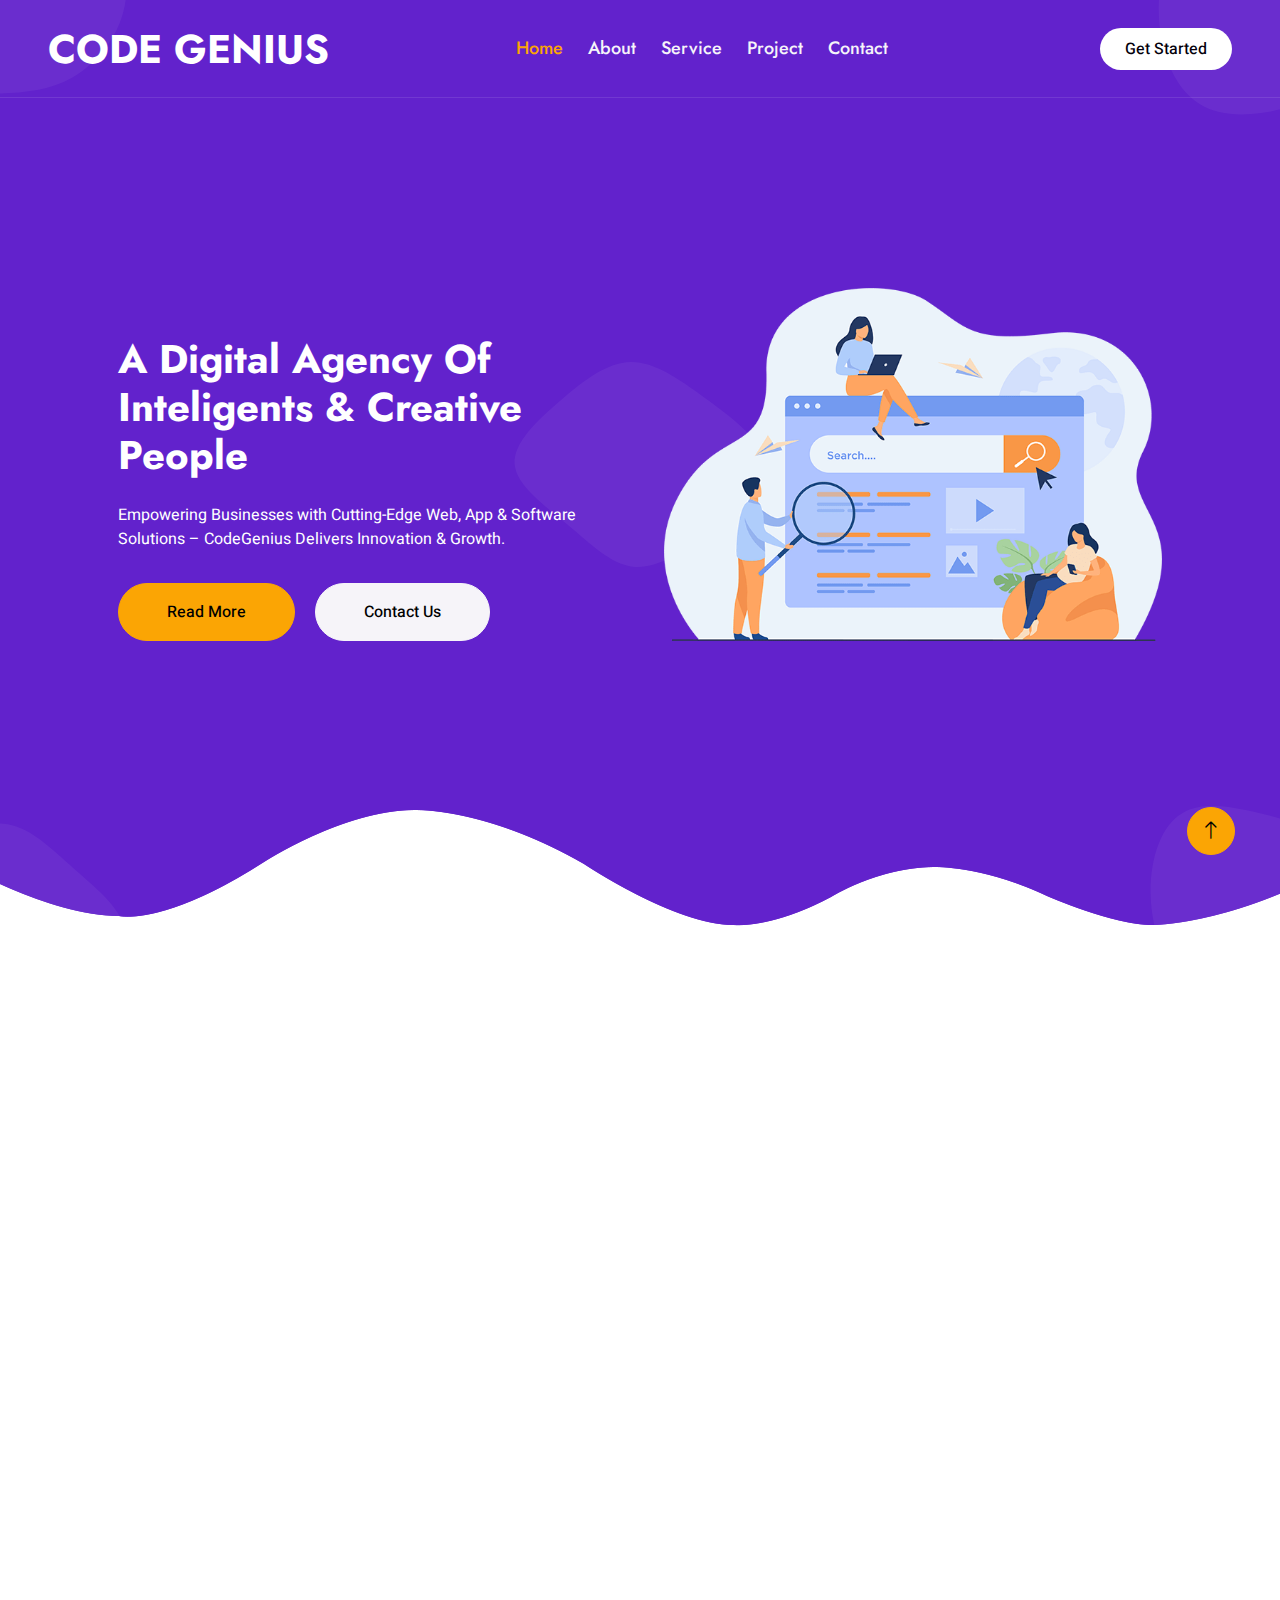
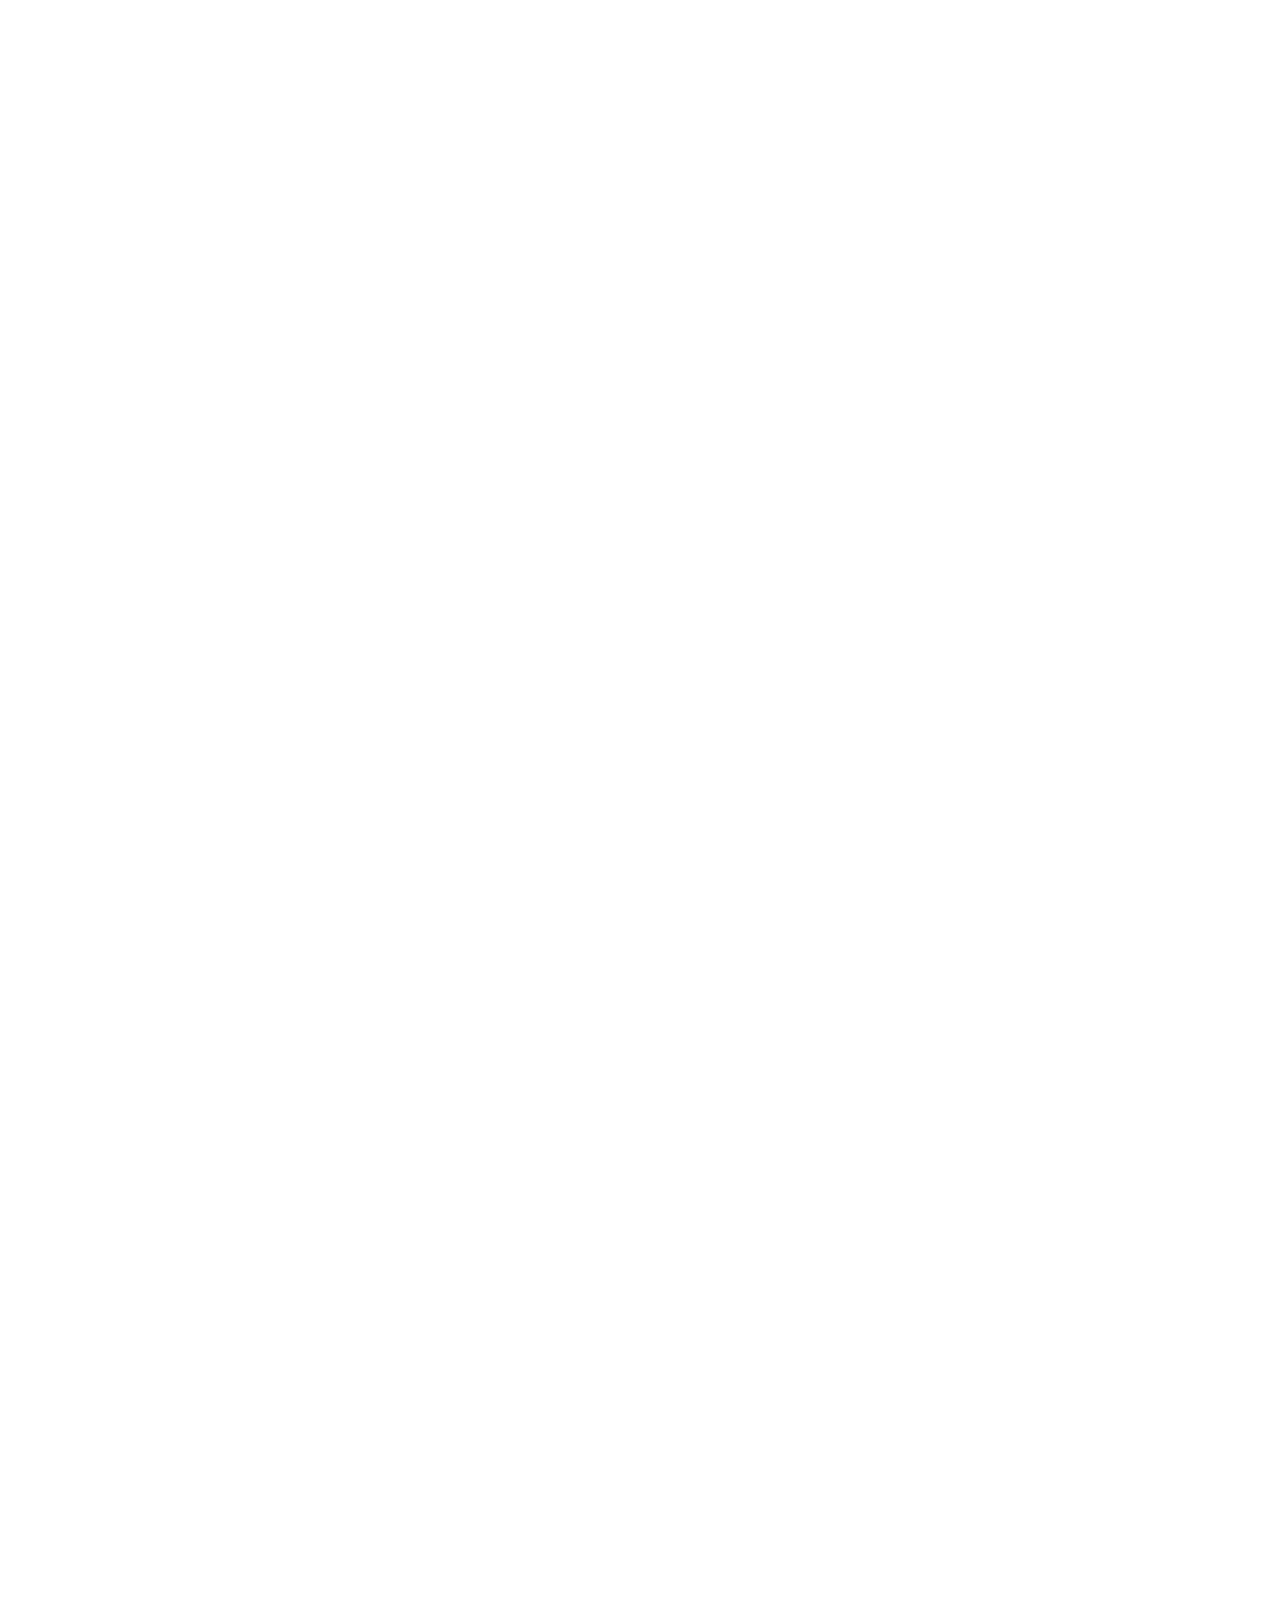
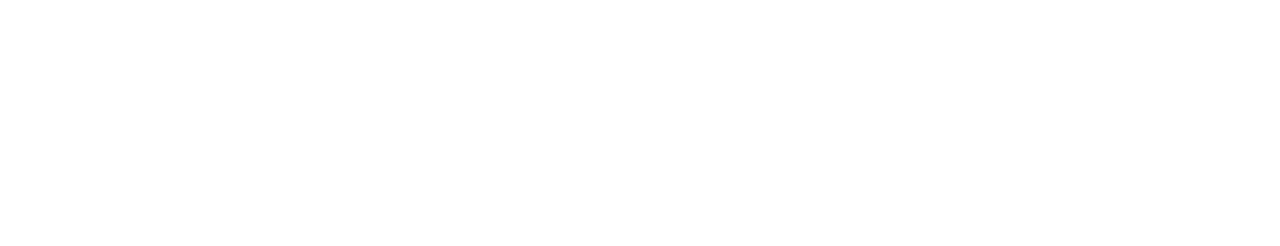
==== commit bb209c74: "home completed" ====
--- a/index.html
+++ b/index.html
@@ -87,7 +87,8 @@
                             <a href=""
                                 class="btn btn-secondary py-sm-3 px-sm-5 rounded-pill me-3 animated slideInLeft">Read
                                 More</a>
-                            <a href="wa.me/923440536408" class="btn btn-light py-sm-3 px-sm-5 rounded-pill animated slideInRight">Contact
+                            <a href="wa.me/923440536408"
+                                class="btn btn-light py-sm-3 px-sm-5 rounded-pill animated slideInRight">Contact
                                 Us</a>
                         </div>
                         <div class="col-lg-6 text-center text-lg-start">
@@ -106,9 +107,9 @@
                     <div class="col-lg-6 wow fadeInUp" data-wow-delay="0.1s">
                         <p class="section-title text-secondary">About Us<span></span></p>
                         <h1 class="mb-5">Top Digital solution with Alot of experience</h1>
-                        <p class="mb-4">Diam dolor diam ipsum et tempor sit. Aliqu diam amet diam et eos labore. Clita
-                            erat ipsum et lorem et sit, sed stet no labore lorem sit clita duo justo eirmod magna dolore
-                            erat amet</p>
+                        <p class="mb-4">CodeGenius is a software agency specializing in web development, design,
+                            business solutions, and app development. We create innovative, efficient, and scalable
+                            digital solutions to help businesses grow.</p>
                         <div class="skill mb-4">
                             <div class="d-flex justify-content-between">
                                 <p class="mb-2">Digital Marketing</p>
@@ -121,7 +122,7 @@
                         </div>
                         <div class="skill mb-4">
                             <div class="d-flex justify-content-between">
-                                <p class="mb-2">SEO & Backlinks</p>
+                                <p class="mb-2">SEO Optimization</p>
                                 <p class="mb-2">90%</p>
                             </div>
                             <div class="progress">
@@ -139,7 +140,7 @@
                                     aria-valuemin="0" aria-valuemax="100"></div>
                             </div>
                         </div>
-                        <a href="" class="btn btn-primary py-sm-3 px-sm-5 rounded-pill mt-3">Read More</a>
+                        <a href="/service.html" class="btn btn-primary py-sm-3 px-sm-5 rounded-pill mt-3">Read More</a>
                     </div>
                     <div class="col-lg-6">
                         <img class="img-fluid wow zoomIn" data-wow-delay="0.5s" src="img/about.png">
@@ -164,8 +165,8 @@
                                 <i class="fa fa-search fa-2x"></i>
                             </div>
                             <h5 class="mb-3">SEO Optimization</h5>
-                            <p class="m-0">Erat ipsum justo amet duo et elitr dolor, est duo duo eos lorem sed diam stet
-                                diam sed stet lorem.</p>
+                            <p class="m-0">Boost your online visibility with expert SEO strategies that drive traffic
+                                and improve rankings.</p>
                             <a class="btn btn-square" href=""><i class="fa fa-arrow-right"></i></a>
                         </div>
                     </div>
@@ -175,8 +176,8 @@
                                 <i class="fa fa-laptop-code fa-2x"></i>
                             </div>
                             <h5 class="mb-3">Web Design</h5>
-                            <p class="m-0">Erat ipsum justo amet duo et elitr dolor, est duo duo eos lorem sed diam stet
-                                diam sed stet lorem.</p>
+                            <p class="m-0">Create stunning, responsive websites tailored to your brand for a seamless
+                                user experience.</p>
                             <a class="btn btn-square" href=""><i class="fa fa-arrow-right"></i></a>
                         </div>
                     </div>
@@ -186,8 +187,8 @@
                                 <i class="fab fa-facebook-f fa-2x"></i>
                             </div>
                             <h5 class="mb-3">Social Media Marketing</h5>
-                            <p class="m-0">Erat ipsum justo amet duo et elitr dolor, est duo duo eos lorem sed diam stet
-                                diam sed stet lorem.</p>
+                            <p class="m-0">Engage your audience and grow your brand with data-driven social media
+                                strategies.</p>
                             <a class="btn btn-square" href=""><i class="fa fa-arrow-right"></i></a>
                         </div>
                     </div>
@@ -196,9 +197,9 @@
                             <div class="service-icon flex-shrink-0">
                                 <i class="fa fa-mail-bulk fa-2x"></i>
                             </div>
-                            <h5 class="mb-3">Email Marketing</h5>
-                            <p class="m-0">Erat ipsum justo amet duo et elitr dolor, est duo duo eos lorem sed diam stet
-                                diam sed stet lorem.</p>
+                            <h5 class="mb-3">Businesses Solutions</h5>
+                            <p class="m-0">Streamline your operations with smart, scalable software solutions designed
+                                for growth.</p>
                             <a class="btn btn-square" href=""><i class="fa fa-arrow-right"></i></a>
                         </div>
                     </div>
@@ -207,9 +208,9 @@
                             <div class="service-icon flex-shrink-0">
                                 <i class="fa fa-thumbs-up fa-2x"></i>
                             </div>
-                            <h5 class="mb-3">PPC Advertising</h5>
-                            <p class="m-0">Erat ipsum justo amet duo et elitr dolor, est duo duo eos lorem sed diam stet
-                                diam sed stet lorem.</p>
+                            <h5 class="mb-3">Web Development</h5>
+                            <p class="m-0">Build fast, secure, and scalable websites tailored to your business needs for
+                                a powerful online presence.</p>
                             <a class="btn btn-square" href=""><i class="fa fa-arrow-right"></i></a>
                         </div>
                     </div>
@@ -219,8 +220,8 @@
                                 <i class="fab fa-android fa-2x"></i>
                             </div>
                             <h5 class="mb-3">App Development</h5>
-                            <p class="m-0">Erat ipsum justo amet duo et elitr dolor, est duo duo eos lorem sed diam stet
-                                diam sed stet lorem.</p>
+                            <p class="m-0"> Create innovative, high-performance mobile and desktop apps tailored to your
+                                business needs.</p>
                             <a class="btn btn-square" href=""><i class="fa fa-arrow-right"></i></a>
                         </div>
                     </div>
@@ -231,7 +232,7 @@
 
 
         <!-- Newsletter Start -->
-        <div class="container-xxl bg-primary newsletter py-5 wow fadeInUp" data-wow-delay="0.1s">
+        <!-- <div class="container-xxl bg-primary newsletter py-5 wow fadeInUp" data-wow-delay="0.1s">
             <div class="container py-5 px-lg-5">
                 <div class="row justify-content-center">
                     <div class="col-lg-7 text-center">
@@ -249,12 +250,12 @@
                     </div>
                 </div>
             </div>
-        </div>
+        </div> -->
         <!-- Newsletter End -->
 
 
         <!-- Projects Start -->
-        <div class="container-xxl py-5">
+        <!-- <div class="container-xxl py-5">
             <div class="container py-5 px-lg-5">
                 <div class="wow fadeInUp" data-wow-delay="0.1s">
                     <p class="section-title text-secondary justify-content-center"><span></span>Our
@@ -375,7 +376,7 @@
                     </div>
                 </div>
             </div>
-        </div>
+        </div> -->
         <!-- Projects End -->
 
 
@@ -496,25 +497,30 @@
                 <div class="row g-5">
                     <div class="col-md-6 col-lg-3">
                         <p class="section-title text-white h5 mb-4">Address<span></span></p>
-                        <p><i class="fa fa-map-marker-alt me-3"></i>123 Street, New York, USA</p>
-                        <p><i class="fa fa-phone-alt me-3"></i>+012 345 67890</p>
-                        <p><i class="fa fa-envelope me-3"></i>info@example.com</p>
+                        <p><i class="fa fa-map-marker-alt me-3"></i>U-485 2ND FLOOR PISHAWARI GALI NEAR URDU BAZAR
+                            RAWALPINDI</p>
+                        <p><i class="fa fa-phone-alt me-3"></i>+923440536408</p>
+                        <p><i class="fa fa-envelope me-3"></i>codegenius71@gmail.com</p>
                         <div class="d-flex pt-2">
-                            <a class="btn btn-outline-light btn-social" href=""><i class="fab fa-twitter"></i></a>
-                            <a class="btn btn-outline-light btn-social" href=""><i class="fab fa-facebook-f"></i></a>
-                            <a class="btn btn-outline-light btn-social" href=""><i class="fab fa-instagram"></i></a>
-                            <a class="btn btn-outline-light btn-social" href=""><i class="fab fa-linkedin-in"></i></a>
+                            <!-- <a class="btn btn-outline-light btn-social" href=""><i class="fab fa-twitter"></i></a> -->
+                            <a class="btn btn-outline-light btn-social" href="https://www.facebook.com/codegenius71"><i
+                                    class="fab fa-facebook-f"></i></a>
+                            <a class="btn btn-outline-light btn-social"
+                                href="https://www.instagram.com/code_genius17/"><i class="fab fa-instagram"></i></a>
+                            <a class="btn btn-outline-light btn-social"
+                                href="https://www.linkedin.com/company/code-genius71/?viewAsMember=true"><i
+                                    class="fab fa-linkedin-in"></i></a>
                         </div>
                     </div>
                     <div class="col-md-6 col-lg-3">
                         <p class="section-title text-white h5 mb-4">Quick Link<span></span></p>
-                        <a class="btn btn-link" href="">About Us</a>
-                        <a class="btn btn-link" href="">Contact Us</a>
-                        <a class="btn btn-link" href="">Privacy Policy</a>
-                        <a class="btn btn-link" href="">Terms & Condition</a>
-                        <a class="btn btn-link" href="">Career</a>
-                    </div>
-                    <div class="col-md-6 col-lg-3">
+                        <a class="btn btn-link" href="about.html">About Us</a>
+                        <a class="btn btn-link" href="contact.html">Contact Us</a>
+                        <!-- <a class="btn btn-link" href="p">Privacy Policy</a> -->
+                        <!-- <a class="btn btn-link" href="">Terms & Condition</a> -->
+                        <!-- <a class="btn btn-link" href="">Career</a> -->
+                    </div>
+                    <!-- <div class="col-md-6 col-lg-3">
                         <p class="section-title text-white h5 mb-4">Gallery<span></span></p>
                         <div class="row g-2">
                             <div class="col-4">
@@ -536,11 +542,10 @@
                                 <img class="img-fluid" src="img/portfolio-6.jpg" alt="Image">
                             </div>
                         </div>
-                    </div>
+                    </div> -->
                     <div class="col-md-6 col-lg-3">
                         <p class="section-title text-white h5 mb-4">Newsletter<span></span></p>
-                        <p>Lorem ipsum dolor sit amet elit. Phasellus nec pretium mi. Curabitur facilisis ornare velit
-                            non vulpu</p>
+                        <p> Stay updated with the latest in tech, design, and business solutions. Subscribe now! </p>
                         <div class="position-relative w-100 mt-3">
                             <input class="form-control border-0 rounded-pill w-100 ps-4 pe-5" type="text"
                                 placeholder="Your Email" style="height: 48px;">
@@ -554,17 +559,17 @@
                 <div class="copyright">
                     <div class="row">
                         <div class="col-md-6 text-center text-md-start mb-3 mb-md-0">
-                            &copy; <a class="border-bottom" href="#">Your Site Name</a>, All Right Reserved.
+                            &copy; <a class="border-bottom" href="codegneius.digital">Code Genius</a>, All Right Reserved.
 
                             <!--/*** This template is free as long as you keep the footer author’s credit link/attribution link/backlink. If you'd like to use the template without the footer author’s credit link/attribution link/backlink, you can purchase the Credit Removal License from "https://htmlcodex.com/credit-removal". Thank you for your support. ***/-->
-                            Designed By <a class="border-bottom" href="https://htmlcodex.com">HTML Codex</a>
+                            Designed By <a class="border-bottom" href="https://codegenius.digital">Code Genius</a>
                         </div>
                         <div class="col-md-6 text-center text-md-end">
                             <div class="footer-menu">
-                                <a href="">Home</a>
-                                <a href="">Cookies</a>
-                                <a href="">Help</a>
-                                <a href="">FQAs</a>
+                                <!-- <a href="index.html">Home</a> -->
+                                <!-- <a href="">Cookies</a> -->
+                                <!-- <a href="">Help</a>
+                                <a href="">FQAs</a> -->
                             </div>
                         </div>
                     </div>
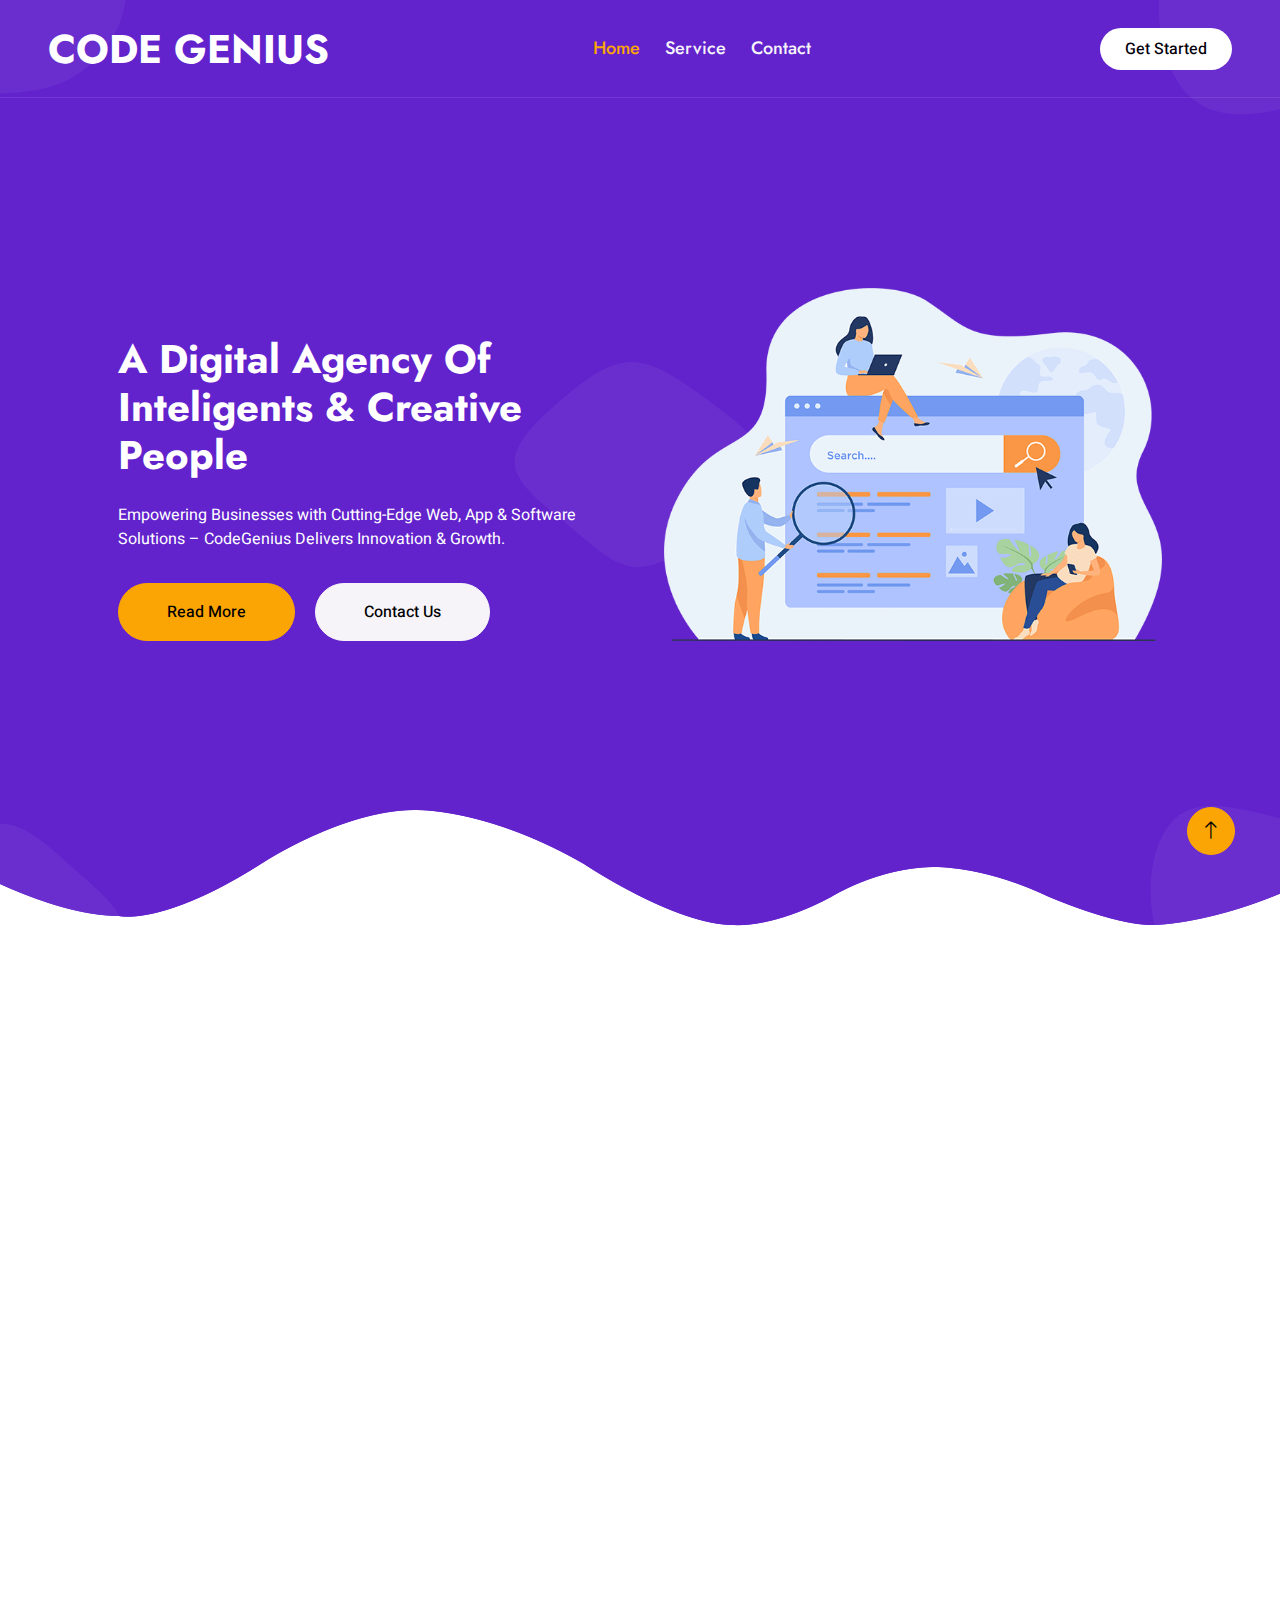
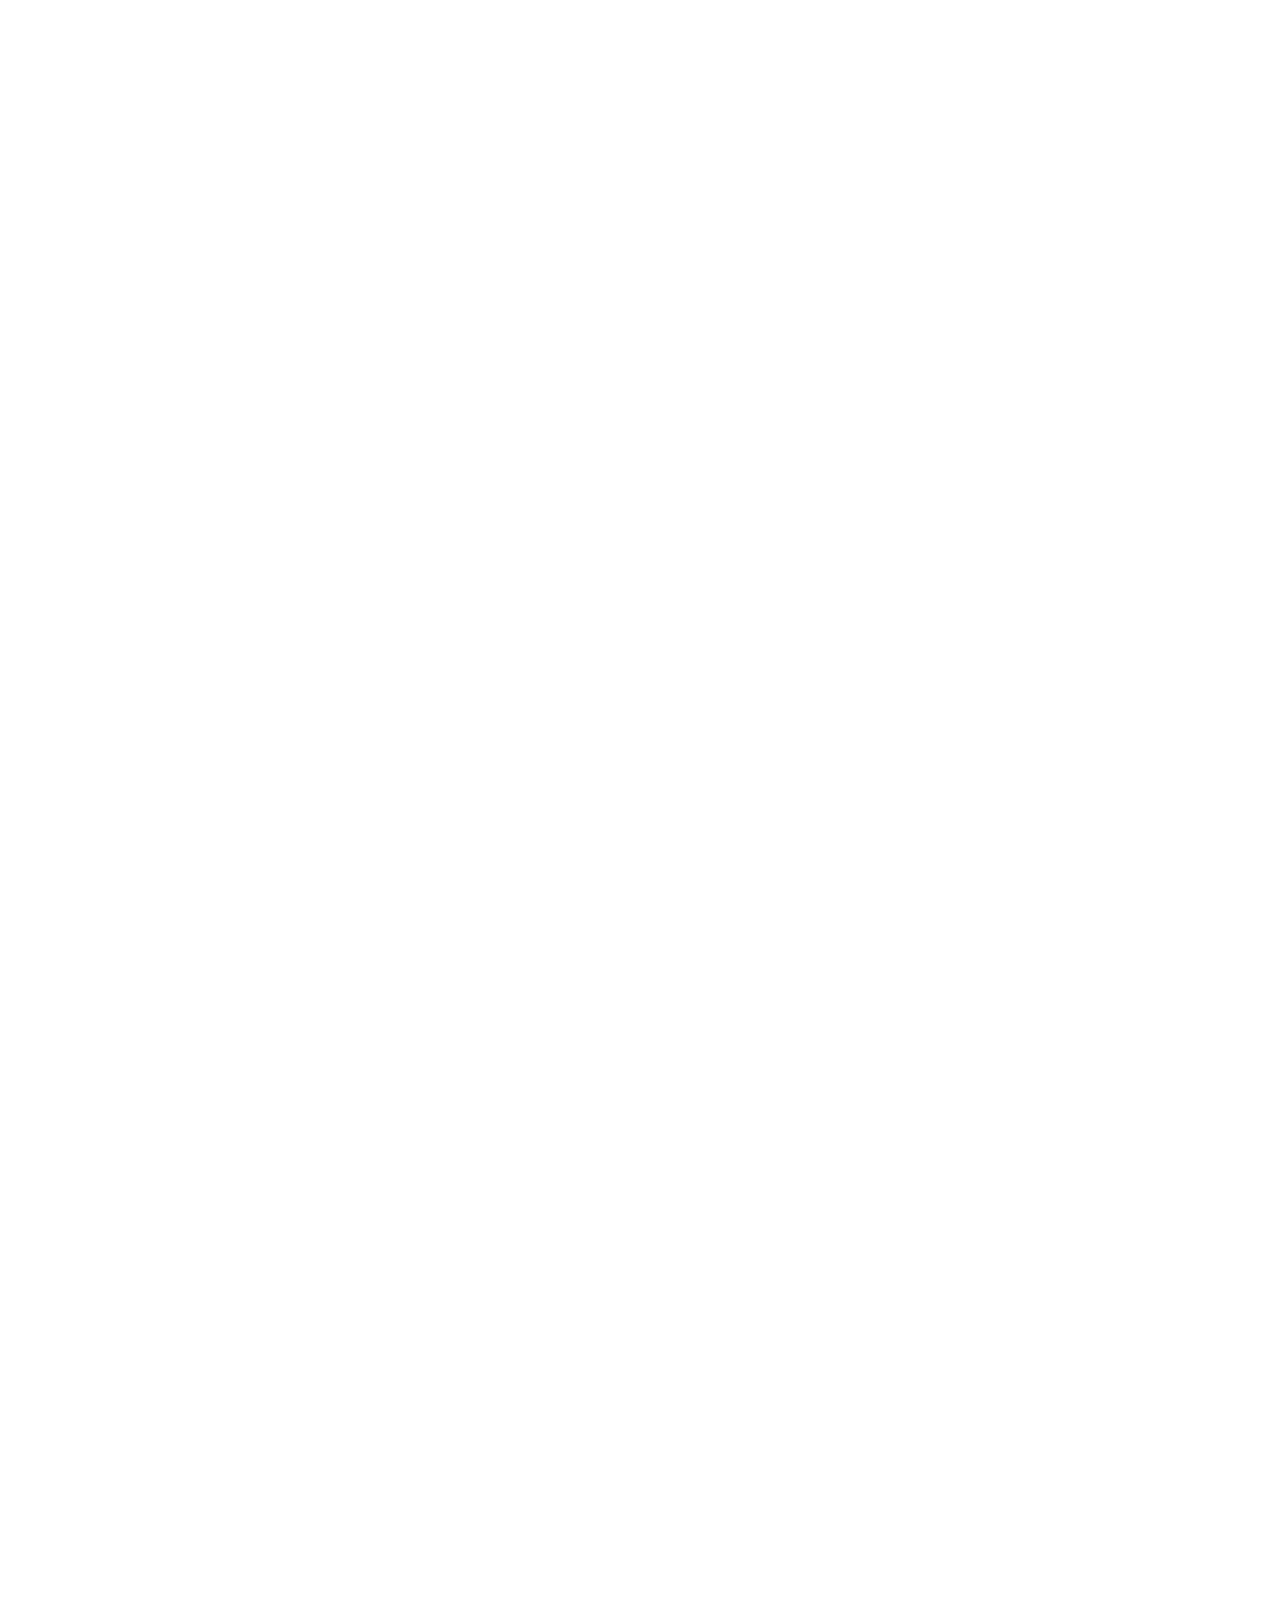
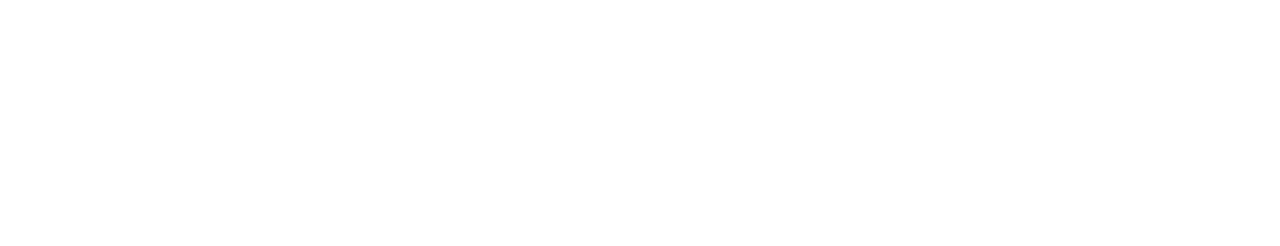
==== commit 0f856d71: "final commit" ====
--- a/index.html
+++ b/index.html
@@ -58,9 +58,9 @@
                 <div class="collapse navbar-collapse" id="navbarCollapse">
                     <div class="navbar-nav mx-auto py-0">
                         <a href="index.html" class="nav-item nav-link active">Home</a>
-                        <a href="about.html" class="nav-item nav-link">About</a>
+                        <!-- <a href="about.html" class="nav-item nav-link">About</a> -->
                         <a href="service.html" class="nav-item nav-link">Service</a>
-                        <a href="project.html" class="nav-item nav-link">Project</a>
+                        <!-- <a href="project.html" class="nav-item nav-link">Project</a> -->
                         <!-- <div class="nav-item dropdown">
                             <a href="#" class="nav-link dropdown-toggle" data-bs-toggle="dropdown">More</a>
                             <div class="dropdown-menu m-0">
